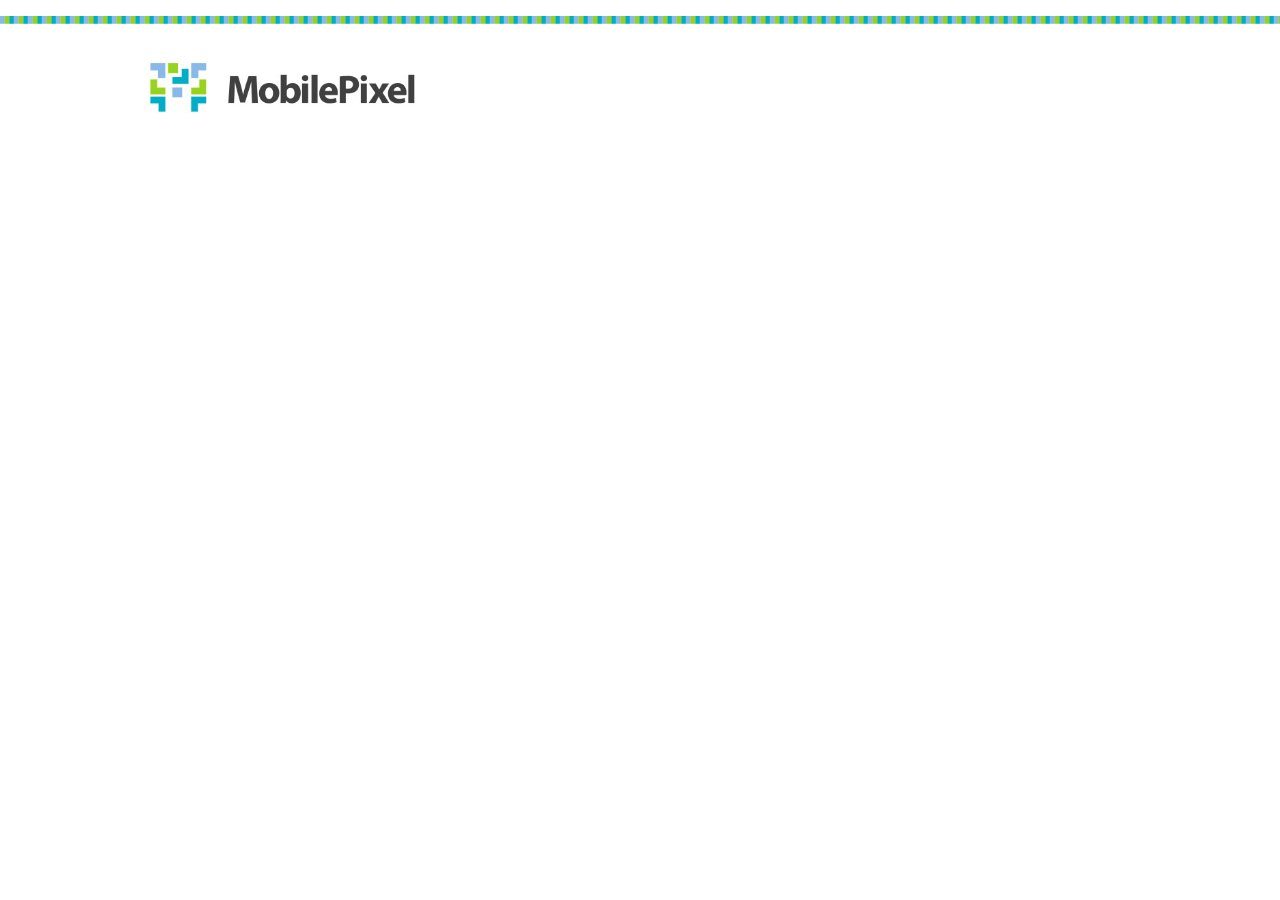
==== index.html @ 93b49bee "update 01" ====
<!DOCTYPE html>
<!--[if lt IE 7]>      <html class="no-js lt-ie9 lt-ie8 lt-ie7"> <![endif]-->
<!--[if IE 7]>         <html class="no-js lt-ie9 lt-ie8"> <![endif]-->
<!--[if IE 8]>         <html class="no-js lt-ie9"> <![endif]-->
<!--[if gt IE 8]><!--> <html class="no-js"> <!--<![endif]-->
    <head>
        <meta charset="utf-8">
        <meta http-equiv="X-UA-Compatible" content="IE=edge,chrome=1">
        <title></title>
        <meta name="description" content="">
        <meta name="viewport" content="width=device-width">

        <link rel="stylesheet" href="css/normalize.min.css">
        <link rel="stylesheet" href="css/main.css">

        <script src="js/vendor/modernizr-2.6.1.min.js"></script>
    </head>
    <body>
        <div class="top-repeater"></div> 
        <header>
            <div class="logo"><a href="index.html" title="Mobile Pixel"><img src="css/img/logo.jpg" alt="Mobile Pixel" /></a></div>
            <div class="topnav"></div>
        </header>

        <script src="//ajax.googleapis.com/ajax/libs/jquery/1.8.2/jquery.min.js"></script>
        <script>window.jQuery || document.write('<script src="js/vendor/jquery-1.8.2.min.js"><\/script>')</script>

        <script src="js/main.js"></script>
    </body>
</html>
---- css/main.css ----
/* ==========================================================================
   HTML5 Boilerplate styles - h5bp.com (generated via initializr.com)
   ========================================================================== */

html,
button,
input,
select,
textarea {
    color: #222;
}

body {
    font-size: 1em;
    line-height: 1.4;
}

::-moz-selection {
    background: #b3d4fc;
    text-shadow: none;
}

::selection {
    background: #b3d4fc;
    text-shadow: none;
}

hr {
    display: block;
    height: 1px;
    border: 0;
    border-top: 1px solid #ccc;
    margin: 1em 0;
    padding: 0;
}

img {
    vertical-align: middle;
}

fieldset {
    border: 0;
    margin: 0;
    padding: 0;
}

textarea {
    resize: vertical;
}

.chromeframe {
    margin: 0.2em 0;
    background: #ccc;
    color: #000;
    padding: 0.2em 0;
}



/* ==========================================================================
   Media Queries
   ========================================================================== */

@media only screen and (min-width: 35em) {

}

@media only screen and (-webkit-min-device-pixel-ratio: 1.5),
       only screen and (min-resolution: 144dpi) {

}

/* ==========================================================================
   Helper classes
   ========================================================================== */

.ir {
    background-color: transparent;
    border: 0;
    overflow: hidden;
    *text-indent: -9999px;
}

.ir:before {
    content: "";
    display: block;
    width: 0;
    height: 100%;
}

.hidden {
    display: none !important;
    visibility: hidden;
}

.visuallyhidden {
    border: 0;
    clip: rect(0 0 0 0);
    height: 1px;
    margin: -1px;
    overflow: hidden;
    padding: 0;
    position: absolute;
    width: 1px;
}

.visuallyhidden.focusable:active,
.visuallyhidden.focusable:focus {
    clip: auto;
    height: auto;
    margin: 0;
    overflow: visible;
    position: static;
    width: auto;
}

.invisible {
    visibility: hidden;
}

.clearfix:before,
.clearfix:after {
    content: " ";
    display: table;
}

.clearfix:after {
    clear: both;
}

.clearfix {
    *zoom: 1;
}

/* ==========================================================================
   Print styles
   ========================================================================== */

@media print {
    * {
        background: transparent !important;
        color: #000 !important; /* Black prints faster: h5bp.com/s */
        box-shadow:none !important;
        text-shadow: none !important;
    }

    a,
    a:visited {
        text-decoration: underline;
    }

    a[href]:after {
        content: " (" attr(href) ")";
    }

    abbr[title]:after {
        content: " (" attr(title) ")";
    }

    /*
     * Don't show links for images, or javascript/internal links
     */

    .ir a:after,
    a[href^="javascript:"]:after,
    a[href^="#"]:after {
        content: "";
    }

    pre,
    blockquote {
        border: 1px solid #999;
        page-break-inside: avoid;
    }

    thead {
        display: table-header-group; /* h5bp.com/t */
    }

    tr,
    img {
        page-break-inside: avoid;
    }

    img {
        max-width: 100% !important;
    }

    @page {
        margin: 0.5cm;
    }

    p,
    h2,
    h3 {
        orphans: 3;
        widows: 3;
    }

    h2,
    h3 {
        page-break-after: avoid;
    }
}

/* ==========================================================================
   Author's custom styles
   ========================================================================== */
.top-repeater {
    height:8px; 
    background: url(img/top-repeater.png) repeat-x;
    margin-top: 16px;
}
header {
    width:990px;
    margin:0 auto;
    height:118px;
}
.logo {
    margin-top:34px;
    float:left;
    width:300px;
}
.topnav {
    float:right;
    width:425px;
}
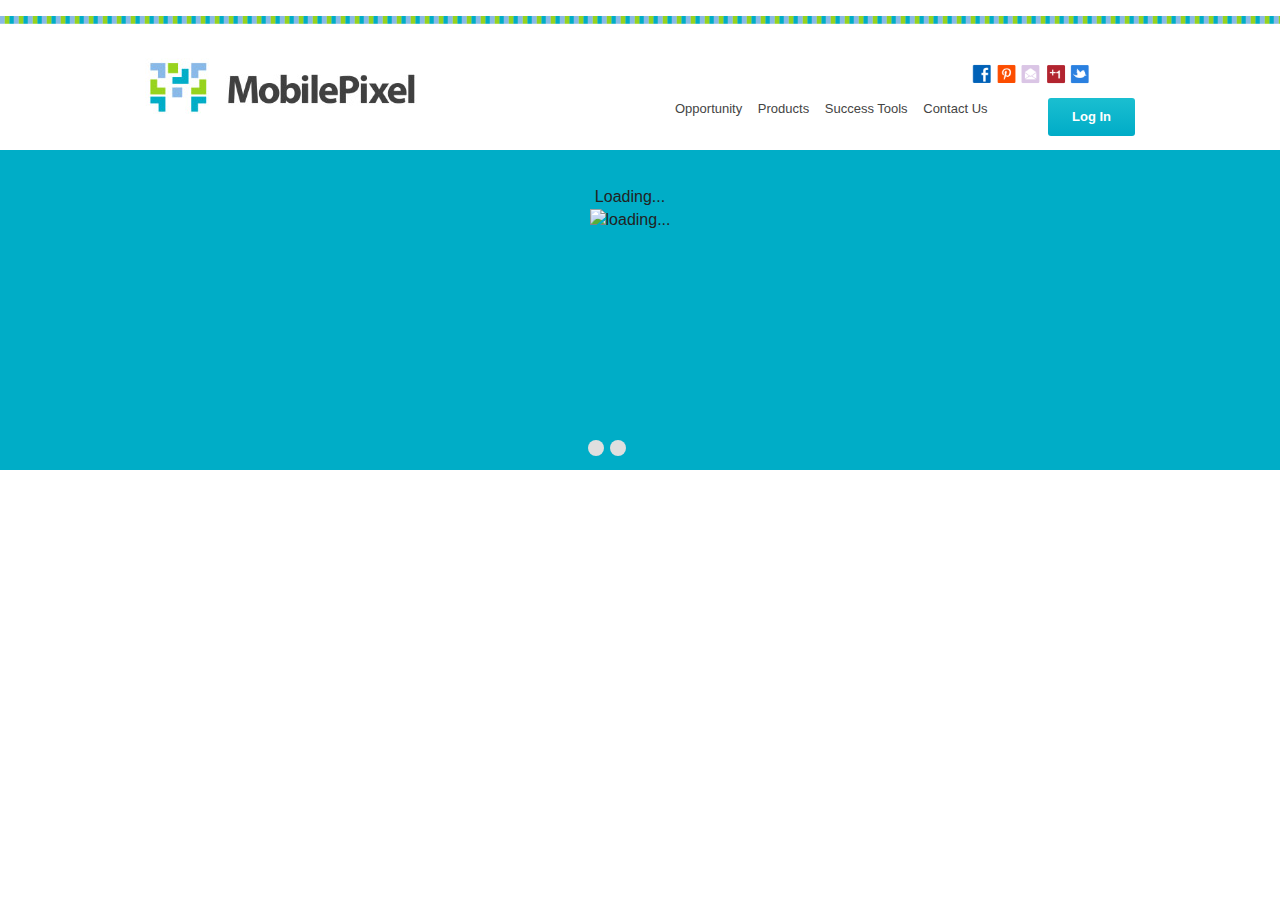
==== commit dee47bf6: "commit 2" ====
--- a/index.html
+++ b/index.html
@@ -1,30 +1,81 @@
-<!DOCTYPE html>
-<!--[if lt IE 7]>      <html class="no-js lt-ie9 lt-ie8 lt-ie7"> <![endif]-->
-<!--[if IE 7]>         <html class="no-js lt-ie9 lt-ie8"> <![endif]-->
-<!--[if IE 8]>         <html class="no-js lt-ie9"> <![endif]-->
-<!--[if gt IE 8]><!--> <html class="no-js"> <!--<![endif]-->
-    <head>
-        <meta charset="utf-8">
-        <meta http-equiv="X-UA-Compatible" content="IE=edge,chrome=1">
-        <title></title>
-        <meta name="description" content="">
-        <meta name="viewport" content="width=device-width">
-
-        <link rel="stylesheet" href="css/normalize.min.css">
-        <link rel="stylesheet" href="css/main.css">
-
-        <script src="js/vendor/modernizr-2.6.1.min.js"></script>
-    </head>
-    <body>
-        <div class="top-repeater"></div> 
-        <header>
-            <div class="logo"><a href="index.html" title="Mobile Pixel"><img src="css/img/logo.jpg" alt="Mobile Pixel" /></a></div>
-            <div class="topnav"></div>
-        </header>
-
-        <script src="//ajax.googleapis.com/ajax/libs/jquery/1.8.2/jquery.min.js"></script>
-        <script>window.jQuery || document.write('<script src="js/vendor/jquery-1.8.2.min.js"><\/script>')</script>
+<!DOCTYPE html>
+<!--[if lt IE 7]>      <html class="no-js lt-ie9 lt-ie8 lt-ie7"> <![endif]-->
+<!--[if IE 7]>         <html class="no-js lt-ie9 lt-ie8"> <![endif]-->
+<!--[if IE 8]>         <html class="no-js lt-ie9"> <![endif]-->
+<!--[if gt IE 8]><!-->
+<html class="no-js">
+<!--<![endif]-->
+<head>
+    <meta charset="utf-8">
+    <meta http-equiv="X-UA-Compatible" content="IE=edge,chrome=1">
+    <title></title>
+    <meta name="description" content="">
+    <meta name="viewport" content="width=device-width">
 
-        <script src="js/main.js"></script>
-    </body>
-</html>
+    <link rel="stylesheet" href="css/normalize.min.css">
+    <link rel="stylesheet" href="css/coda-slider.css">
+    <link rel="stylesheet" href="css/main.css">
+
+    <script src="js/vendor/modernizr-2.6.1.min.js"></script>
+
+</head>
+<body>
+    <div class="top-repeater"></div>
+    <header>
+        <div class="logo"><a href="index.html" title="Mobile Pixel">
+            <img src="css/img/logo.jpg" alt="Mobile Pixel" /></a></div>
+        <div class="topnav">
+            <div class="socialbar">
+                <a href="http://www.facebook.com" title="Share on Facebook">
+                    <img src="css/img/fb-icon.png" alt="share on facebook" /></a>
+                <a href="http://www.blogger.com" title="Share on Blogger">
+                    <img src="css/img/icon2.png" alt="share on blogger.com" /></a>
+                <a href="mailto:email@email.com" title="Email Friends">
+                    <img src="css/img/email-icon.png" alt="email" /></a>
+                <a href="http://plus.google.com" title="Share on Google plus">
+                    <img src="css/img/plus-icon.png" alt="share on google plus" /></a>
+                <a href="http://www.twitter.com" title="Tweet">
+                    <img src="css/img/twitter-icon.png" alt="share on twitter" /></a>
+            </div>
+            <nav>
+                <a href="index.html">Opportunity</a>
+                <a href="index.html">Products</a>
+                <a href="index.html">Success Tools</a>
+                <a href="index.html">Contact Us</a>
+            </nav>
+            <a href="login" class="login-btn blue-button">Log In</a>
+            <div class="clear"></div>
+        </div>
+        <div class="clear"></div>
+    </header>
+    <div class="slider-wrapper">
+        <div class="slider-inner">
+            <div class="coda-slider" id="main-slider">
+                <div>
+                    <h2 class="title">Panel 1</h2>
+                    <p>Lorem ipsum dolor sit amet, consectetur adipiscing elit. Maecenas metus nulla, commodo a sodales sed, dignissim pretium nunc. Nam et lacus neque. Sed volutpat ante id mauris laoreet vestibulum. Nam blandit felis non neque cursus aliquet. Morbi vel enim dignissim massa dignissim commodo vitae quis tellus. Nunc non mollis nulla. Sed consectetur elit id mi consectetur bibendum. Ut enim massa, sodales tempor convallis et, iaculis ac massa. Etiam suscipit nisl eget lorem pellentesque quis iaculis mi mattis. Aliquam sit amet purus lectus. Maecenas tempor ornare sollicitudin.</p>
+                </div>
+                <div>
+                    <h2 class="title">Panel 1</h2>
+                    <p>Lorem ipsum dolor sit amet, consectetur adipiscing elit. Maecenas metus nulla, commodo a sodales sed, dignissim pretium nunc. Nam et lacus neque. Sed volutpat ante id mauris laoreet vestibulum. Nam blandit felis non neque cursus aliquet. Morbi vel enim dignissim massa dignissim commodo vitae quis tellus. Nunc non mollis nulla. Sed consectetur elit id mi consectetur bibendum. Ut enim massa, sodales tempor convallis et, iaculis ac massa. Etiam suscipit nisl eget lorem pellentesque quis iaculis mi mattis. Aliquam sit amet purus lectus. Maecenas tempor ornare sollicitudin.</p>
+                </div>
+                <div class="clear"></div>
+            </div>
+        </div>
+    </div>
+
+    <script src="//ajax.googleapis.com/ajax/libs/jquery/1.8.2/jquery.min.js"></script>
+    <script>window.jQuery || document.write('<script src="js/vendor/jquery-1.8.2.min.js"><\/script>')</script>
+
+    <script src="js/jquery-ui-1.8.20.custom.min.js"></script>
+    <script src="js/jquery.coda-slider-3.0.js"></script>
+
+    <script>
+        $(function () {
+            $('#main-slider').codaSlider();
+        });
+
+    </script>
+    <script src="js/main.js"></script>
+</body>
+</html>
--- a/css/coda-slider.css
+++ b/css/coda-slider.css
@@ -0,0 +1,367 @@
+/***********************************************************************
+  jQuery Coda-Slider v3.0 - kevinbatdorf.github.com/codaslider
+  Copyright (c) 2012 Kevin Batdorf
+  This plugin available for use in all personal or commercial projects under both MIT and GPL licenses.
+************************************************************************/
+/********************************************
+SASS stylesheet.
+
+No idea what CSS preprocessing is all about? No problem... just use the style.css file instead.
+If you want to learn more, check out this article by Chris Coyier
+
+css-tricks.com/musings-on-preprocessing/
+
+********************************************/
+
+.coda-slider-wrapper {
+  /*******************************************************
+  *
+  * Most common stuff you'll need to change 
+  * will be below this line.
+  *
+  ********************************************************/
+  /******************************************************
+  * 
+  * Main wrapper padding 
+  *
+  *******************************************************/
+  padding: 0px 0; 
+}
+  
+  .coda-slider-wrapper .coda-slider {
+    /******************************************************
+    * 
+    * Inner wrapper styles 
+    *
+    *******************************************************/
+    /******************************************************
+    * 
+    * Width of the container. Typically you will want to 
+    * match this with the width of the panel as well. 
+    *
+    *******************************************************/
+    width: 970px; 
+  }
+    .coda-slider-wrapper .coda-slider .panel {
+      /******************************************************
+      * 
+      * Width of each individual panel. 
+      * Typically you will want to match this with the width 
+      * of the container as well. 
+      *
+      *******************************************************/
+      width: 970px;  
+    }
+      
+      .coda-slider-wrapper .coda-slider .panel .panel-wrapper {
+        /******************************************************
+        * 
+        * Panel wrapper styles 
+        *
+        *******************************************************/
+        padding: 10px; 
+      }
+  
+  .coda-slider-wrapper .coda-nav {
+    /******************************************************
+    * 
+    * Tab styles 
+    *
+    *******************************************************/ 
+    position:absolute;
+    margin-top:280px;
+    margin-left:400px;
+  }
+    
+    .coda-slider-wrapper .coda-nav .current {
+      /******************************************************
+      * 
+      * Current tab styles 
+      *
+      *******************************************************/
+     background-color: #fff;
+     height: 16px;
+     -moz-border-radius:16px;
+     -webkit-border-radius: 16px;
+     width: 16px;
+
+    }
+    
+    .coda-slider-wrapper .coda-nav a {
+      /******************************************************
+      * 
+      * Tab styles 
+      *
+      *******************************************************/
+      background-color: #dfdfdf;
+      height: 16px;
+     -moz-border-radius:16px;
+     -webkit-border-radius: 16px;
+     width: 16px;
+     margin:10px 3px;
+     
+    }
+    
+    .coda-slider-wrapper .coda-nav a:hover {
+      /******************************************************
+      * 
+      * Tab styles 
+      *
+      *******************************************************/
+      background-color: #fff;
+      height: 16px;
+     -moz-border-radius:16px;
+     -webkit-border-radius: 16px;
+     width: 16px;
+    }
+  
+  .coda-slider-wrapper .coda-nav-left, .coda-slider-wrapper .coda-nav-right {
+    /******************************************************
+    * 
+    * Arrow Styles 
+    *
+    *******************************************************/ 
+  }
+    
+    .coda-slider-wrapper .coda-nav-left a, .coda-slider-wrapper .coda-nav-right a {
+      /******************************************************
+      * 
+      * Arrow Styles 
+      *
+      *******************************************************/
+      background: #000;
+      color: #fff;
+      padding: 5px;
+      width: 100px; 
+    }
+  
+  .coda-slider-wrapper .coda-nav-left-arrow {
+    /******************************************************
+    * 
+    * Graphical arrow styles 
+    *
+    *******************************************************/
+    width: 25px;
+    height: 25px;
+    
+    margin-top:50px;
+  }
+
+.coda-slider-wrapper .coda-nav-left-arrow a {
+    /******************************************************
+    * 
+    * Graphical arrow styles 
+    *
+    *******************************************************/
+    width: 0;
+    height: 0;
+    border:none;
+  }
+
+  .coda-slider-wrapper .coda-nav-left-arrow:hover {
+    /************************************************
+    * 
+    * Graphical arrows hover left
+    *
+    *************************************************/
+    
+  }
+  
+  .coda-slider-wrapper .coda-nav-right-arrow {
+    /******************************************************
+    * 
+    * Graphical arrow styles 
+    *
+    *******************************************************/
+    width: 25px;
+    height: 25px;
+    
+    margin-top:50px;
+  }
+.coda-slider-wrapper .coda-nav-right-arrow a {
+    /******************************************************
+    * 
+    * Graphical arrow styles 
+    *
+    *******************************************************/
+    width: 0;
+    height: 0;
+    background: none; 
+    margin-top:0;
+    border:none;
+  }
+
+  .coda-slider-wrapper .coda-nav-right-arrow:hover {
+    /************************************************
+    * 
+    * Graphical arrows hover right
+    *
+    *************************************************/
+    
+  }
+
+  .coda-slider-wrapper .coda-nav-left-arrow:active, .coda-slider-wrapper .coda-nav-right-arrow:active {
+    /************************************************
+    * 
+    * Graphical arrows active
+    *
+    *************************************************/
+    margin-top: 55px; 
+  }
+  
+  .coda-slider-wrapper .loading {
+    /******************************************************
+    * 
+    * Style for preloader 
+    *
+    *******************************************************/
+    height: 100%;
+    padding: 20px;
+    text-align: center; 
+  }
+
+  
+
+
+.arrows .coda-slider {
+  /******************************************************
+  * 
+  * Margin between slider and arrows 
+  *
+  *******************************************************/
+  margin: 0 10px; 
+}
+
+/**********************************************************************
+*
+* Don't change anything below here unless you know what you're doing 
+*
+***********************************************************************/
+
+.coda-slider-wrapper {
+  /************************************************
+  * 
+  * Wrapper styles 
+  *
+  *************************************************/
+  clear: both;
+  overflow: auto; 
+}
+  
+  .coda-slider-wrapper .coda-slider {
+    /************************************************
+    * 
+    * slider styles 
+    *
+    *************************************************/
+    float: left;
+    overflow: hidden;
+    position: relative; 
+  }
+    
+    .coda-slider-wrapper .coda-slider .panel-container {
+      /************************************************
+      * 
+      * Panel container styles 
+      *
+      *************************************************/
+      position: relative; 
+    }
+      
+      .coda-slider-wrapper .coda-slider .panel-container .panel {
+        /************************************************
+        * 
+        * Panel styles 
+        *
+        *************************************************/
+        display: block;
+        float: left; 
+      }
+  
+  .coda-slider-wrapper .coda-nav {
+    /************************************************
+    * 
+    * Navigation tabs 
+    *
+    *************************************************/ 
+  }
+    
+    .coda-slider-wrapper .coda-nav ul {
+      /************************************************
+      * 
+      * Navigation tabs 
+      *
+      *************************************************/
+      clear: both;
+      display: block;
+      margin: auto;
+      overflow: hidden; 
+    }
+      
+      .coda-slider-wrapper .coda-nav ul li {
+        /************************************************
+        * 
+        * Navigation tabs 
+        *
+        *************************************************/
+        display: inline; 
+      }
+        
+        .coda-slider-wrapper .coda-nav ul li a {
+          /************************************************
+          * 
+          * Navigation tabs 
+          *
+          *************************************************/
+          display: block;
+          float: left;
+          text-decoration: none; 
+        }
+  
+  .coda-slider-wrapper .coda-nav-left-arrow, .coda-slider-wrapper .coda-nav-right-arrow {
+    /************************************************
+    * 
+    * Graphical arrows 
+    *
+    *************************************************/
+    cursor: pointer;
+    float: left;
+  }
+    
+    .coda-slider-wrapper .coda-nav-left-arrow a, .coda-slider-wrapper .coda-nav-right-arrow a {
+      /************************************************
+      * 
+      * Graphical arrows 
+      *
+      *************************************************/
+      display: block; 
+    }
+  
+  .coda-slider-wrapper .coda-nav-left, .coda-slider-wrapper .coda-nav-right {
+    /************************************************
+    * 
+    * Html arrows 
+    *
+    *************************************************/
+    float: left; 
+  }
+    
+    .coda-slider-wrapper .coda-nav-left a, .coda-slider-wrapper .coda-nav-right a {
+      /************************************************
+      * 
+      * Html arrow styles 
+      *
+      *************************************************/
+      display: block;
+      text-align: center;
+      text-decoration: none; 
+    }
+  
+  .coda-slider-wrapper .coda-nav-left, .coda-slider-wrapper .coda-nav-left-arrow {
+    /************************************************
+    * 
+    * Html and graphical arrow styles 
+    *
+    *************************************************/
+    clear: both; 
+  }--- a/css/main.css
+++ b/css/main.css
@@ -11,6 +11,7 @@
 }
 
 body {
+    font-family:Arial,Helvetica;
     font-size: 1em;
     line-height: 1.4;
 }
@@ -202,7 +203,36 @@
         page-break-after: avoid;
     }
 }
-
+.clear {
+    clear:both;
+}
+.blue-button {
+	-moz-box-shadow:inset 0px 0px 0px 0px #ffffff;
+	-webkit-box-shadow:inset 0px 0px 0px 0px #ffffff;
+	box-shadow:inset 0px 0px 0px 0px #ffffff;
+	background:-webkit-gradient( linear, left top, left bottom, color-stop(0.05, #19bed0), color-stop(1, #00acc7) );
+	background:-moz-linear-gradient( center top, #19bed0 5%, #00acc7 100% );
+	filter:progid:DXImageTransform.Microsoft.gradient(startColorstr='#19bed0', endColorstr='#00acc7');
+	background-color:#19bed0;
+	-moz-border-radius:3px;
+	-webkit-border-radius:3px;
+	border-radius:3px;
+	display:inline-block;
+	color:#ffffff;
+	font-family:arial;
+	font-size:13px;
+	font-weight:bold;
+	padding:10px 24px;
+	text-decoration:none;
+}.blue-button:hover {
+	background:-webkit-gradient( linear, left top, left bottom, color-stop(0.05, #00acc7), color-stop(1, #19bed0) );
+	background:-moz-linear-gradient( center top, #00acc7 5%, #19bed0 100% );
+	filter:progid:DXImageTransform.Microsoft.gradient(startColorstr='#00acc7', endColorstr='#19bed0');
+	background-color:#00acc7;
+}.blue-button:active {
+	position:relative;
+	top:1px;
+}
 /* ==========================================================================
    Author's custom styles
    ========================================================================== */
@@ -223,5 +253,37 @@
 }
 .topnav {
     float:right;
-    width:425px;
+    width:460px;
+}
+.socialbar {
+    float:right;
+    margin-top:38px;
+    margin-right:45px;
+}
+.topnav nav{
+    margin-top:76px;
+    font-size:13px;
+    color:#333;
+}
+.topnav nav a,.topnav nav a:visited,.topnav nav a:active{
+    padding-right:12px;
+    color:#444;
+    text-decoration:none;
+}
+.topnav nav a:hover{
+    color:#222;
+    text-decoration:underline;
+}
+.topnav .login-btn {
+    float:right;
+    margin-top:-20px;
+}
+.slider-wrapper {
+    margin-top:8px;
+    background-color:#00adc7;
+    height:320px;
+}
+.slider-inner {
+    width:990px;
+    margin:0 auto;
 }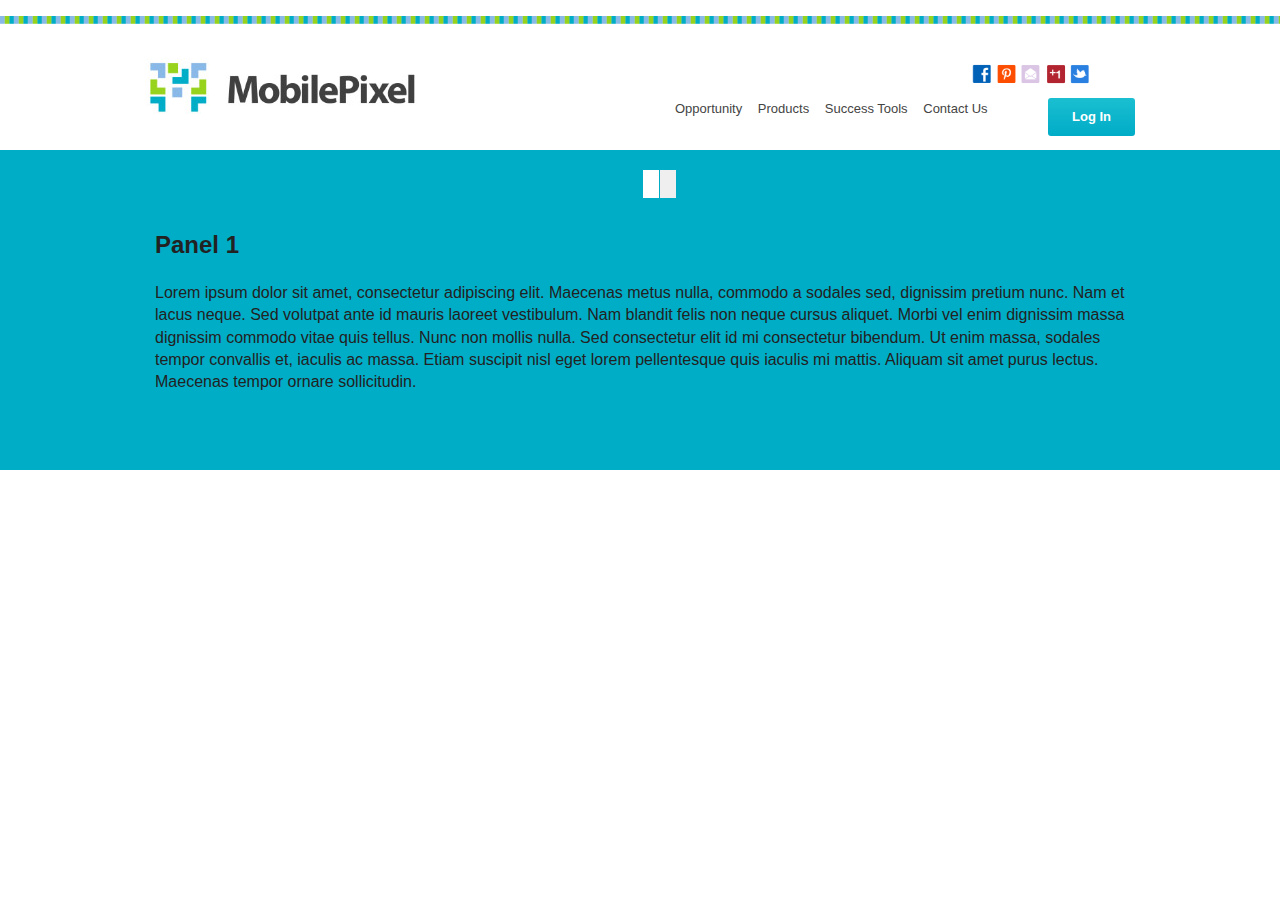
==== commit 351d7065: "initial modal box, included jquery" ====
--- a/index.html
+++ b/index.html
@@ -64,7 +64,7 @@
         </div>
     </div>
 
-    <script src="//ajax.googleapis.com/ajax/libs/jquery/1.8.2/jquery.min.js"></script>
+    <script src="js/jquery.min-1.8.2.js" type="text/javascript"></script>
     <script>window.jQuery || document.write('<script src="js/vendor/jquery-1.8.2.min.js"><\/script>')</script>
 
     <script src="js/jquery-ui-1.8.20.custom.min.js"></script>
@@ -77,5 +77,6 @@
 
     </script>
     <script src="js/main.js"></script>
+    <div id="mpixel_modal_box"></div>
 </body>
 </html>
--- a/css/coda-slider.css
+++ b/css/coda-slider.css
@@ -25,7 +25,7 @@
   * Main wrapper padding 
   *
   *******************************************************/
-  padding: 0px 0; 
+  padding: 20px 0; 
 }
   
   .coda-slider-wrapper .coda-slider {
@@ -40,8 +40,9 @@
     * match this with the width of the panel as well. 
     *
     *******************************************************/
-    width: 970px; 
-  }
+    width: 990px; 
+  }
+    
     .coda-slider-wrapper .coda-slider .panel {
       /******************************************************
       * 
@@ -50,7 +51,7 @@
       * of the container as well. 
       *
       *******************************************************/
-      width: 970px;  
+      width: 990px; 
     }
       
       .coda-slider-wrapper .coda-slider .panel .panel-wrapper {
@@ -68,9 +69,7 @@
     * Tab styles 
     *
     *******************************************************/ 
-    position:absolute;
-    margin-top:280px;
-    margin-left:400px;
+    
   }
     
     .coda-slider-wrapper .coda-nav .current {
@@ -79,12 +78,7 @@
       * Current tab styles 
       *
       *******************************************************/
-     background-color: #fff;
-     height: 16px;
-     -moz-border-radius:16px;
-     -webkit-border-radius: 16px;
-     width: 16px;
-
+      background: #fff; 
     }
     
     .coda-slider-wrapper .coda-nav a {
@@ -93,13 +87,10 @@
       * Tab styles 
       *
       *******************************************************/
-      background-color: #dfdfdf;
-      height: 16px;
-     -moz-border-radius:16px;
-     -webkit-border-radius: 16px;
-     width: 16px;
-     margin:10px 3px;
-     
+      background: #efefef;
+      color: #fff;
+      margin-right: 1px;
+      padding: 3px 6px; 
     }
     
     .coda-slider-wrapper .coda-nav a:hover {
@@ -108,11 +99,9 @@
       * Tab styles 
       *
       *******************************************************/
-      background-color: #fff;
-      height: 16px;
-     -moz-border-radius:16px;
-     -webkit-border-radius: 16px;
-     width: 16px;
+      background: #fff;
+      color: #fff;
+      text-shadow: none; 
     }
   
   .coda-slider-wrapper .coda-nav-left, .coda-slider-wrapper .coda-nav-right {
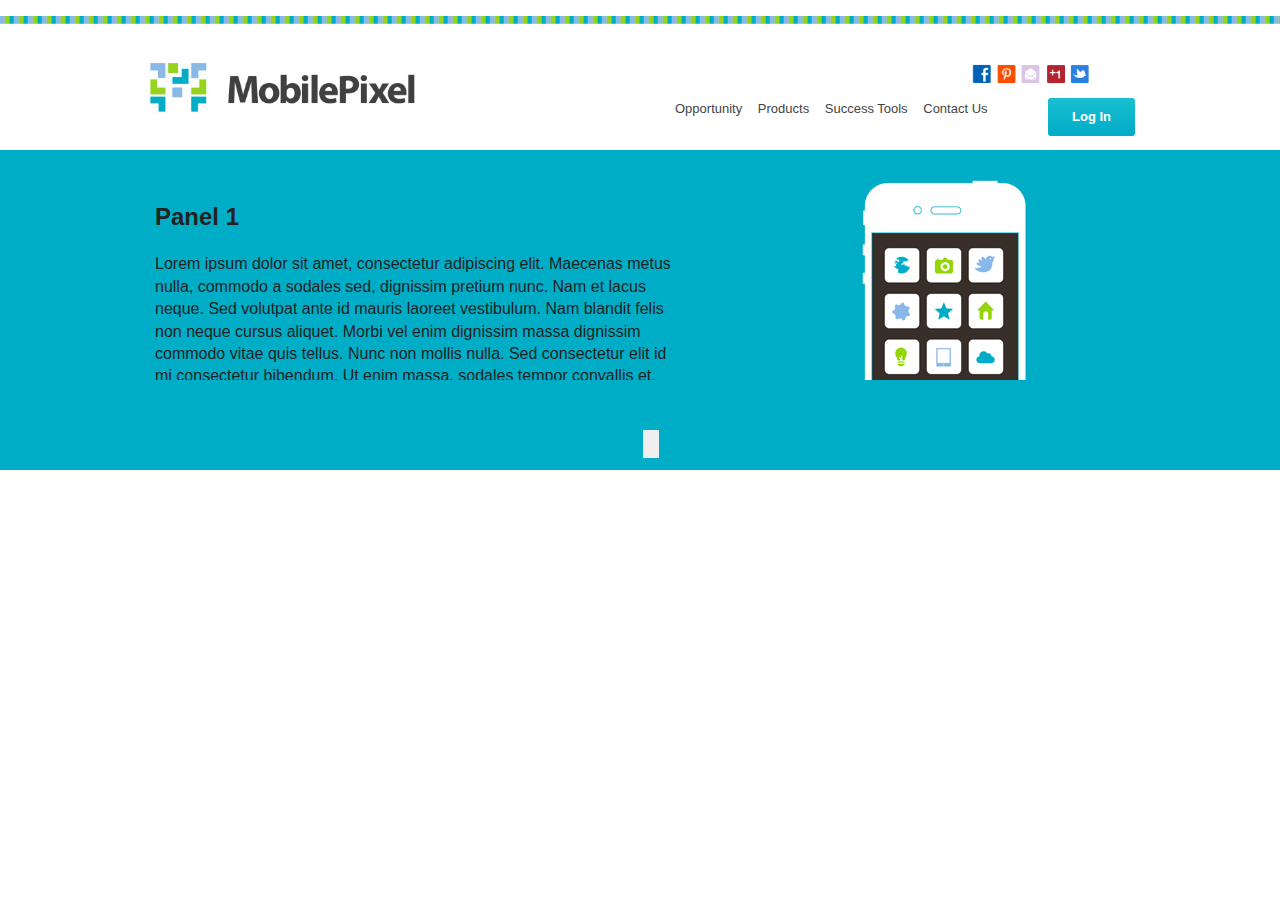
==== commit 80bdf2b5: "commit 3" ====
--- a/index.html
+++ b/index.html
@@ -22,8 +22,10 @@
 <body>
     <div class="top-repeater"></div>
     <header>
-        <div class="logo"><a href="index.html" title="Mobile Pixel">
-            <img src="css/img/logo.jpg" alt="Mobile Pixel" /></a></div>
+        <div class="logo">
+            <a href="index.html" title="Mobile Pixel">
+                <img src="css/img/logo.jpg" alt="Mobile Pixel" /></a>
+        </div>
         <div class="topnav">
             <div class="socialbar">
                 <a href="http://www.facebook.com" title="Share on Facebook">
@@ -51,13 +53,20 @@
     <div class="slider-wrapper">
         <div class="slider-inner">
             <div class="coda-slider" id="main-slider">
-                <div>
-                    <h2 class="title">Panel 1</h2>
-                    <p>Lorem ipsum dolor sit amet, consectetur adipiscing elit. Maecenas metus nulla, commodo a sodales sed, dignissim pretium nunc. Nam et lacus neque. Sed volutpat ante id mauris laoreet vestibulum. Nam blandit felis non neque cursus aliquet. Morbi vel enim dignissim massa dignissim commodo vitae quis tellus. Nunc non mollis nulla. Sed consectetur elit id mi consectetur bibendum. Ut enim massa, sodales tempor convallis et, iaculis ac massa. Etiam suscipit nisl eget lorem pellentesque quis iaculis mi mattis. Aliquam sit amet purus lectus. Maecenas tempor ornare sollicitudin.</p>
+                <div class="slider-item">
+                    <div class="sider-left">
+                        <h2 class="title">Panel 1</h2>
+                        <p>Lorem ipsum dolor sit amet, consectetur adipiscing elit. Maecenas metus nulla, commodo a sodales sed, dignissim pretium nunc. Nam et lacus neque. Sed volutpat ante id mauris laoreet vestibulum. Nam blandit felis non neque cursus aliquet. Morbi vel enim dignissim massa dignissim commodo vitae quis tellus. Nunc non mollis nulla. Sed consectetur elit id mi consectetur bibendum. Ut enim massa, sodales tempor convallis et, iaculis ac massa. Etiam suscipit nisl eget lorem pellentesque quis iaculis mi mattis. Aliquam sit amet purus lectus. Maecenas tempor ornare sollicitudin.</p>
+                    </div>
+                    <div class="slider-right">
+                        <img src="css/img/iphone.png" />
+                    </div>
                 </div>
-                <div>
-                    <h2 class="title">Panel 1</h2>
-                    <p>Lorem ipsum dolor sit amet, consectetur adipiscing elit. Maecenas metus nulla, commodo a sodales sed, dignissim pretium nunc. Nam et lacus neque. Sed volutpat ante id mauris laoreet vestibulum. Nam blandit felis non neque cursus aliquet. Morbi vel enim dignissim massa dignissim commodo vitae quis tellus. Nunc non mollis nulla. Sed consectetur elit id mi consectetur bibendum. Ut enim massa, sodales tempor convallis et, iaculis ac massa. Etiam suscipit nisl eget lorem pellentesque quis iaculis mi mattis. Aliquam sit amet purus lectus. Maecenas tempor ornare sollicitudin.</p>
+                <div class="slider-item">
+                    <div class="sider-left">
+                        <h2 class="title">Panel 1</h2>
+                        <p>Lorem ipsum dolor sit amet, consectetur adipiscing elit. Maecenas metus nulla, commodo a sodales sed, dignissim pretium nunc. Nam et lacus neque. Sed volutpat ante id mauris laoreet vestibulum. Nam blandit felis non neque cursus aliquet. Morbi vel enim dignissim massa dignissim commodo vitae quis tellus. Nunc non mollis nulla. Sed consectetur elit id mi consectetur bibendum. Ut enim massa, sodales tempor convallis et, iaculis ac massa. Etiam suscipit nisl eget lorem pellentesque quis iaculis mi mattis. Aliquam sit amet purus lectus. Maecenas tempor ornare sollicitudin.</p>
+                    </div>
                 </div>
                 <div class="clear"></div>
             </div>
--- a/css/coda-slider.css
+++ b/css/coda-slider.css
@@ -91,6 +91,7 @@
       color: #fff;
       margin-right: 1px;
       padding: 3px 6px; 
+
     }
     
     .coda-slider-wrapper .coda-nav a:hover {
--- a/css/main.css
+++ b/css/main.css
@@ -286,4 +286,20 @@
 .slider-inner {
     width:990px;
     margin:0 auto;
+}
+.slider-inner,.slider-item {
+    height: 210px;
+}
+.sider-left {
+    width:530px;
+    float:left;
+}
+.slider-right {
+    float:right;
+    margin-right:99px;
+}
+.coda-nav ul li {
+    display:block;
+    margin-top:50px;
+    position:absolute;
 }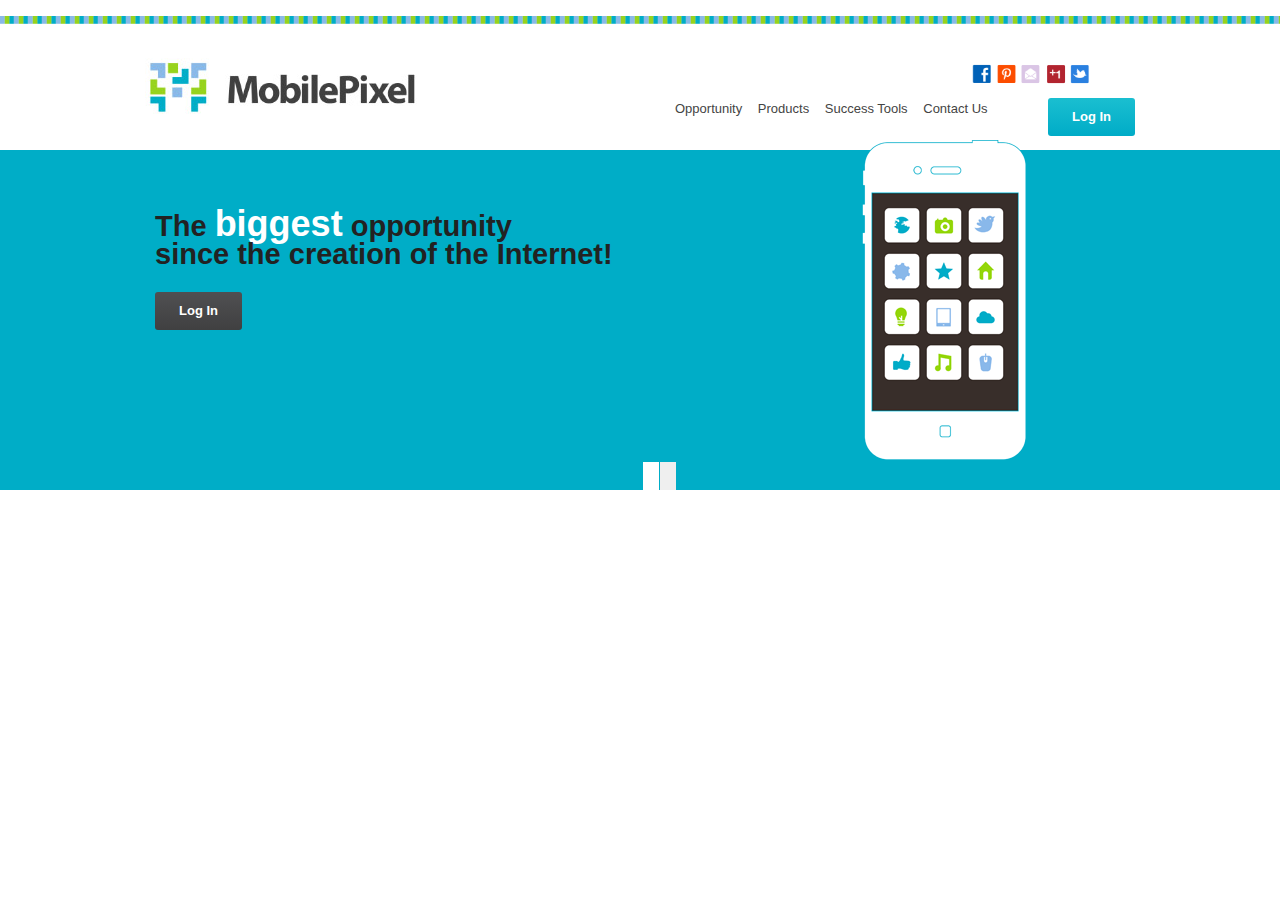
==== commit a0da2fb6: "commit 3" ====
--- a/index.html
+++ b/index.html
@@ -45,7 +45,7 @@
                 <a href="index.html">Success Tools</a>
                 <a href="index.html">Contact Us</a>
             </nav>
-            <a href="login" class="login-btn blue-button">Log In</a>
+            <a href="#login" class="login-btn blue-button">Log In</a>
             <div class="clear"></div>
         </div>
         <div class="clear"></div>
@@ -55,8 +55,8 @@
             <div class="coda-slider" id="main-slider">
                 <div class="slider-item">
                     <div class="sider-left">
-                        <h2 class="title">Panel 1</h2>
-                        <p>Lorem ipsum dolor sit amet, consectetur adipiscing elit. Maecenas metus nulla, commodo a sodales sed, dignissim pretium nunc. Nam et lacus neque. Sed volutpat ante id mauris laoreet vestibulum. Nam blandit felis non neque cursus aliquet. Morbi vel enim dignissim massa dignissim commodo vitae quis tellus. Nunc non mollis nulla. Sed consectetur elit id mi consectetur bibendum. Ut enim massa, sodales tempor convallis et, iaculis ac massa. Etiam suscipit nisl eget lorem pellentesque quis iaculis mi mattis. Aliquam sit amet purus lectus. Maecenas tempor ornare sollicitudin.</p>
+                        <h2 class="title">The <span>biggest</span> opportunity<br />since the creation of the Internet!</h2>
+                        <div><a href="#watchVideo" class="black-button">Log In</a></div>
                     </div>
                     <div class="slider-right">
                         <img src="css/img/iphone.png" />
@@ -68,7 +68,6 @@
                         <p>Lorem ipsum dolor sit amet, consectetur adipiscing elit. Maecenas metus nulla, commodo a sodales sed, dignissim pretium nunc. Nam et lacus neque. Sed volutpat ante id mauris laoreet vestibulum. Nam blandit felis non neque cursus aliquet. Morbi vel enim dignissim massa dignissim commodo vitae quis tellus. Nunc non mollis nulla. Sed consectetur elit id mi consectetur bibendum. Ut enim massa, sodales tempor convallis et, iaculis ac massa. Etiam suscipit nisl eget lorem pellentesque quis iaculis mi mattis. Aliquam sit amet purus lectus. Maecenas tempor ornare sollicitudin.</p>
                     </div>
                 </div>
-                <div class="clear"></div>
             </div>
         </div>
     </div>
--- a/css/coda-slider.css
+++ b/css/coda-slider.css
@@ -25,7 +25,9 @@
   * Main wrapper padding 
   *
   *******************************************************/
-  padding: 20px 0; 
+  padding: 0px 0; 
+  position: absolute;
+   margin-top: -20px;
 }
   
   .coda-slider-wrapper .coda-slider {
--- a/css/main.css
+++ b/css/main.css
@@ -233,6 +233,60 @@
 	position:relative;
 	top:1px;
 }
+ .black-button {
+	-moz-box-shadow:inset 0px 0px 0px 0px #ffffff;
+	-webkit-box-shadow:inset 0px 0px 0px 0px #ffffff;
+	box-shadow:inset 0px 0px 0px 0px #ffffff;
+	background:-webkit-gradient( linear, left top, left bottom, color-stop(0.05, #4f4f51), color-stop(1, #404041) );
+	background:-moz-linear-gradient( center top, #19bed0 5%, #4f4f51 100% );
+	filter:progid:DXImageTransform.Microsoft.gradient(startColorstr='#4f4f51', endColorstr='#404041');
+	background-color:#4f4f51;
+	-moz-border-radius:3px;
+	-webkit-border-radius:3px;
+	border-radius:3px;
+	display:inline-block;
+	color:#ffffff;
+	font-family:arial;
+	font-size:13px;
+	font-weight:bold;
+	padding:10px 24px;
+	text-decoration:none;
+}.black-button:hover {
+	background:-webkit-gradient( linear, left top, left bottom, color-stop(0.05, #404041), color-stop(1, #4f4f51) );
+	background:-moz-linear-gradient( center top, #404041 5%, #19bed0 100% );
+	filter:progid:DXImageTransform.Microsoft.gradient(startColorstr='#404041', endColorstr='#4f4f51');
+	background-color:#404041;
+}.black-button:active {
+	position:relative;
+	top:1px;
+}
+  .yellow-button {
+	-moz-box-shadow:inset 0px 0px 0px 0px #ffffff;
+	-webkit-box-shadow:inset 0px 0px 0px 0px #ffffff;
+	box-shadow:inset 0px 0px 0px 0px #ffffff;
+	background:-webkit-gradient( linear, left top, left bottom, color-stop(0.05, #4f4f51), color-stop(1, #404041) );
+	background:-moz-linear-gradient( center top, #19bed0 5%, #4f4f51 100% );
+	filter:progid:DXImageTransform.Microsoft.gradient(startColorstr='#4f4f51', endColorstr='#404041');
+	background-color:#4f4f51;
+	-moz-border-radius:3px;
+	-webkit-border-radius:3px;
+	border-radius:3px;
+	display:inline-block;
+	color:#ffffff;
+	font-family:arial;
+	font-size:13px;
+	font-weight:bold;
+	padding:10px 24px;
+	text-decoration:none;
+}.yellow-button:hover {
+	background:-webkit-gradient( linear, left top, left bottom, color-stop(0.05, #404041), color-stop(1, #4f4f51) );
+	background:-moz-linear-gradient( center top, #404041 5%, #19bed0 100% );
+	filter:progid:DXImageTransform.Microsoft.gradient(startColorstr='#404041', endColorstr='#4f4f51');
+	background-color:#404041;
+}.yellow-button:active {
+	position:relative;
+	top:1px;
+}
 /* ==========================================================================
    Author's custom styles
    ========================================================================== */
@@ -281,14 +335,18 @@
 .slider-wrapper {
     margin-top:8px;
     background-color:#00adc7;
-    height:320px;
+    height:340px;
 }
 .slider-inner {
     width:990px;
     margin:0 auto;
+    margin-top:0;
+}
+.coda-slider {
+    z-index:999;
 }
 .slider-inner,.slider-item {
-    height: 210px;
+    height: 332px;
 }
 .sider-left {
     width:530px;
@@ -298,8 +356,13 @@
     float:right;
     margin-right:99px;
 }
-.coda-nav ul li {
-    display:block;
-    margin-top:50px;
-    position:absolute;
+.sider-left .title {
+    font-size:29px;
+    font-weight:bold;
+    line-height:28px;
+    margin-top:70px;
+}
+.sider-left .title span{
+    font-size:36px;
+    color:#fff;
 }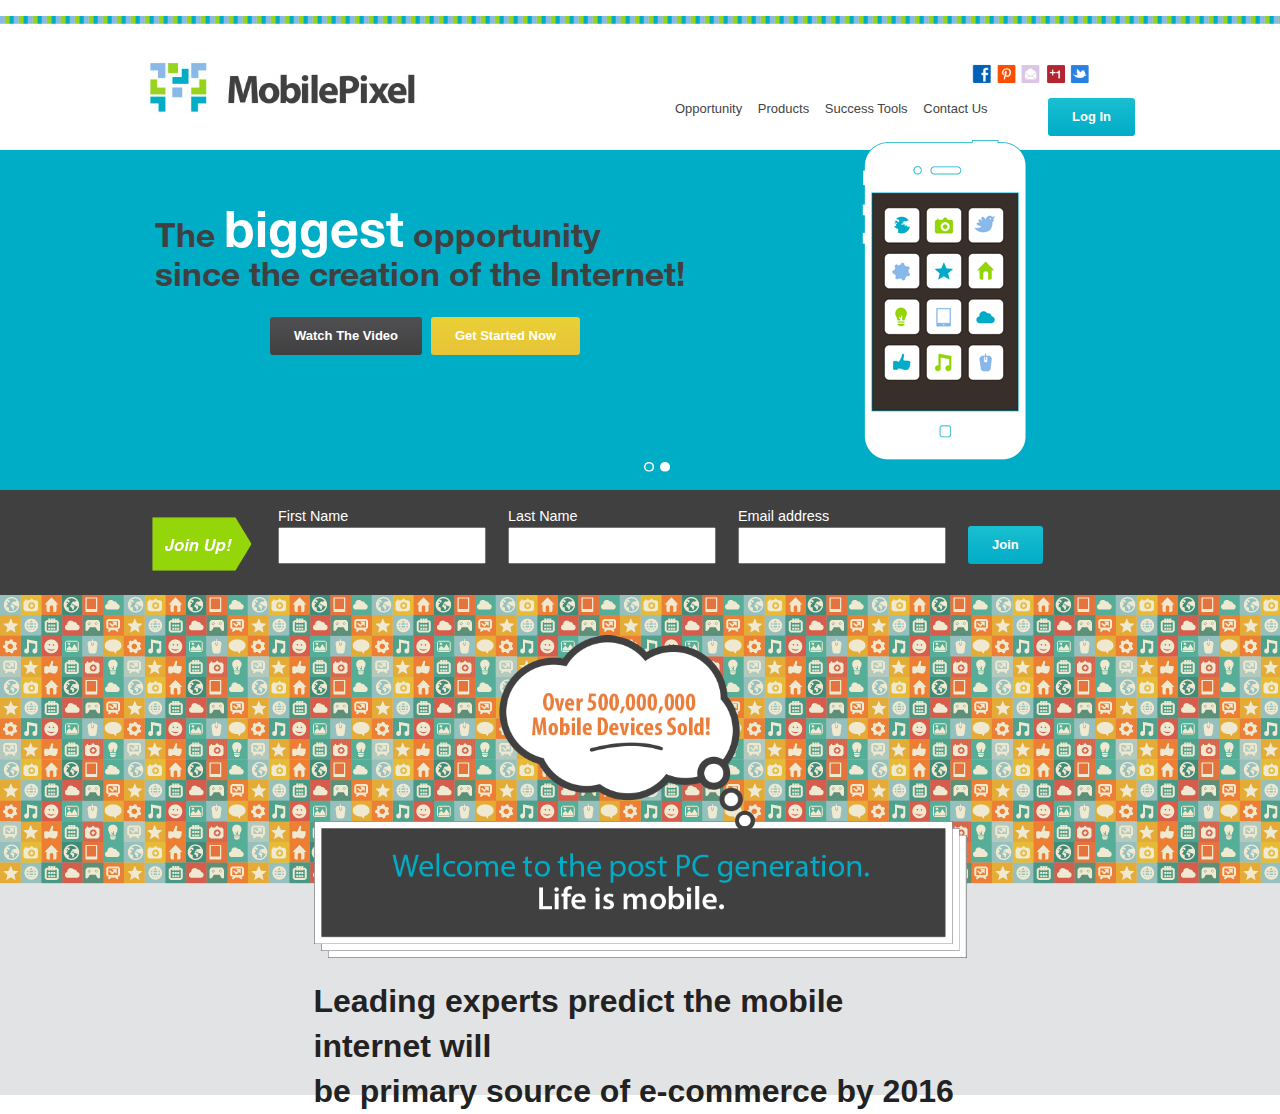
==== commit cfe5a6cd: "test" ====
--- a/index.html
+++ b/index.html
@@ -56,7 +56,7 @@
                 <div class="slider-item">
                     <div class="sider-left">
                         <h2 class="title">The <span>biggest</span> opportunity<br />since the creation of the Internet!</h2>
-                        <div><a href="#watchVideo" class="black-button">Log In</a></div>
+                        <div class="slider-buttons"><a href="#watchVideo" class="black-button">Watch The Video</a>&nbsp;&nbsp;<a href="#watchVideo" class="yellow-button">Get Started Now</a></div>
                     </div>
                     <div class="slider-right">
                         <img src="css/img/iphone.png" />
@@ -64,12 +64,47 @@
                 </div>
                 <div class="slider-item">
                     <div class="sider-left">
-                        <h2 class="title">Panel 1</h2>
-                        <p>Lorem ipsum dolor sit amet, consectetur adipiscing elit. Maecenas metus nulla, commodo a sodales sed, dignissim pretium nunc. Nam et lacus neque. Sed volutpat ante id mauris laoreet vestibulum. Nam blandit felis non neque cursus aliquet. Morbi vel enim dignissim massa dignissim commodo vitae quis tellus. Nunc non mollis nulla. Sed consectetur elit id mi consectetur bibendum. Ut enim massa, sodales tempor convallis et, iaculis ac massa. Etiam suscipit nisl eget lorem pellentesque quis iaculis mi mattis. Aliquam sit amet purus lectus. Maecenas tempor ornare sollicitudin.</p>
+                        <h2 class="title">The <span>biggest</span> opportunity<br />since the creation of the Internet!</h2>
+                        <div><a href="#watchVideo" class="black-button">Watch The Video</a>&nbsp;&nbsp;<a href="#watchVideo" class="yellow-button">Get Started Now</a></div>
+                    </div>
+                    <div class="slider-right">
+                        <img src="css/img/iphone.png" alt="iphone" />
                     </div>
                 </div>
             </div>
         </div>
+    </div>
+    <div class="login-bg">
+        <div class="login-wrapper">
+            <div class="join-up"><img src="css/img/join-up.png" alt="join up" /></div> 
+            <div class="form-field">
+                <label>First Name</label><br />
+                <input type="text" class="input" name="firsname" />
+            </div>
+            <div class="form-field">
+                <label>Last Name</label><br />
+                <input type="text" class="input" name="lastname" />
+            </div>
+            <div class="form-field">
+                <label>Email address</label><br />
+                <input type="text" class="input" name="email" />
+            </div>
+            <div class="join-up">
+                <a href="#join" class="join-btn blue-button">Join</a>
+            </div> 
+        </div>
+    </div>
+
+    <div class="icon-rpt">
+        <div class="icon-rpt-inner">
+            <div class="cloud-img">
+                <div>
+                    <img src="css/img/cloud.png" alt="cloud img" />
+                </div>
+                <h1>Leading experts predict the mobile internet will<br />be primary source of e-commerce by 2016</h1>
+            </div>
+            
+        </>
     </div>
 
     <script src="js/jquery.min-1.8.2.js" type="text/javascript"></script>
--- a/css/coda-slider.css
+++ b/css/coda-slider.css
@@ -80,7 +80,7 @@
       * Current tab styles 
       *
       *******************************************************/
-      background: #fff; 
+      background: url(img/slider-active.png) no-repeat;
     }
     
     .coda-slider-wrapper .coda-nav a {
@@ -89,8 +89,7 @@
       * Tab styles 
       *
       *******************************************************/
-      background: #efefef;
-      color: #fff;
+      background: url(img/slider-normal.png) no-repeat;
       margin-right: 1px;
       padding: 3px 6px; 
 
@@ -102,9 +101,7 @@
       * Tab styles 
       *
       *******************************************************/
-      background: #fff;
-      color: #fff;
-      text-shadow: none; 
+      background: url(img/slider-normal.png) no-repeat;
     }
   
   .coda-slider-wrapper .coda-nav-left, .coda-slider-wrapper .coda-nav-right {
--- a/css/main.css
+++ b/css/main.css
@@ -1,3 +1,7 @@
+@font-face {
+font-family: HelveticaNeueLTStd-Bd;
+src: url(fonts/HelveticaNeueLTStd-Bd.otf);
+}
 /* ==========================================================================
    HTML5 Boilerplate styles - h5bp.com (generated via initializr.com)
    ========================================================================== */
@@ -264,10 +268,10 @@
 	-moz-box-shadow:inset 0px 0px 0px 0px #ffffff;
 	-webkit-box-shadow:inset 0px 0px 0px 0px #ffffff;
 	box-shadow:inset 0px 0px 0px 0px #ffffff;
-	background:-webkit-gradient( linear, left top, left bottom, color-stop(0.05, #4f4f51), color-stop(1, #404041) );
-	background:-moz-linear-gradient( center top, #19bed0 5%, #4f4f51 100% );
-	filter:progid:DXImageTransform.Microsoft.gradient(startColorstr='#4f4f51', endColorstr='#404041');
-	background-color:#4f4f51;
+	background:-webkit-gradient( linear, left top, left bottom, color-stop(0.05, #e9cf36), color-stop(1, #e8c337) );
+	background:-moz-linear-gradient( center top, #e9cf36 5%, #e8c337 100% );
+	filter:progid:DXImageTransform.Microsoft.gradient(startColorstr='#e9cf36', endColorstr='#e8c337');
+	background-color:#e8c337;
 	-moz-border-radius:3px;
 	-webkit-border-radius:3px;
 	border-radius:3px;
@@ -279,10 +283,10 @@
 	padding:10px 24px;
 	text-decoration:none;
 }.yellow-button:hover {
-	background:-webkit-gradient( linear, left top, left bottom, color-stop(0.05, #404041), color-stop(1, #4f4f51) );
-	background:-moz-linear-gradient( center top, #404041 5%, #19bed0 100% );
-	filter:progid:DXImageTransform.Microsoft.gradient(startColorstr='#404041', endColorstr='#4f4f51');
-	background-color:#404041;
+	background:-webkit-gradient( linear, left top, left bottom, color-stop(0.05, #e8c337), color-stop(1, #e9cf36) );
+	background:-moz-linear-gradient( center top, #e8c337 5%, #e9cf36 100% );
+	filter:progid:DXImageTransform.Microsoft.gradient(startColorstr='#e8c337', endColorstr='#e9cf36');
+	background-color:#e9cf36;
 }.yellow-button:active {
 	position:relative;
 	top:1px;
@@ -349,7 +353,7 @@
     height: 332px;
 }
 .sider-left {
-    width:530px;
+    width:550px;
     float:left;
 }
 .slider-right {
@@ -357,12 +361,63 @@
     margin-right:99px;
 }
 .sider-left .title {
-    font-size:29px;
+    font-size:2.1em;
     font-weight:bold;
-    line-height:28px;
+    line-height:1em;
     margin-top:70px;
+    font-family:HelveticaNeueLTStd-Bd;
+    color:#404041;
+    margin-bottom:20px;
 }
 .sider-left .title span{
-    font-size:36px;
+    font-size:1.5em;
+    line-height:1.05em;
     color:#fff;
+}
+.slider-buttons {
+    width:320px;
+    margin:0 auto;
+}
+.login-bg {
+    height:105px;
+    padding:0px 25px;
+    background-color:#404041;
+}
+.login-wrapper {
+    width:980px;
+    margin:0 auto;
+}
+.join-up {
+    float:left;
+    height:63px;
+    margin-top:20px;
+}
+.form-field {
+    float:left;
+    height:63px;
+    padding-left:22px;
+    margin-top:15px;
+}
+.form-field label{
+    color:#fff;
+    font-size:0.9em;
+}
+.form-field .input{
+    color:#404041;
+    font-size:1.65em;
+    width:200px;
+}
+.join-btn {
+    margin-left:22px;
+    margin-top:16px;
+}
+.icon-rpt {
+    background: url(img/icon-repeater.png) repeat-x #e2e3e4;
+    height:500px;
+}
+.cloud-img {
+    width:653px;
+    margin:0 auto;
+    height:323px;
+    padding-top:40px;
 }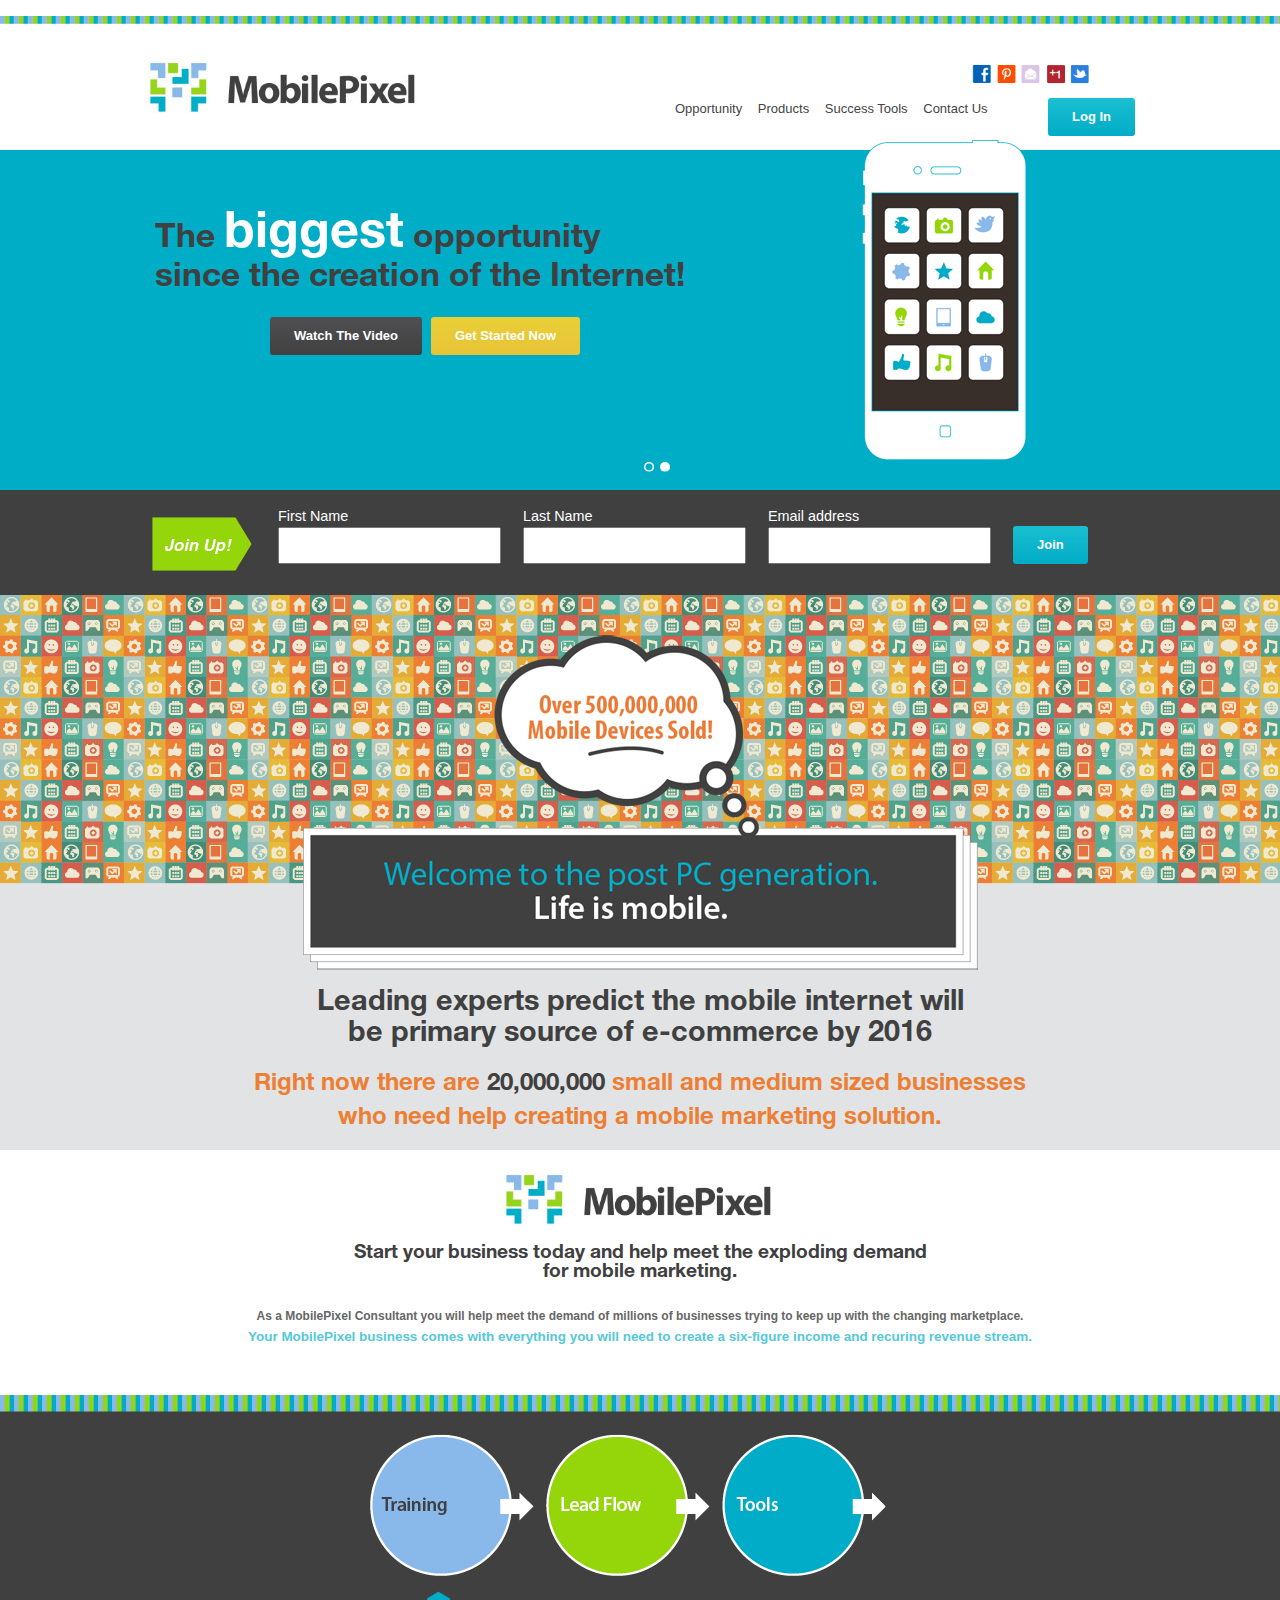
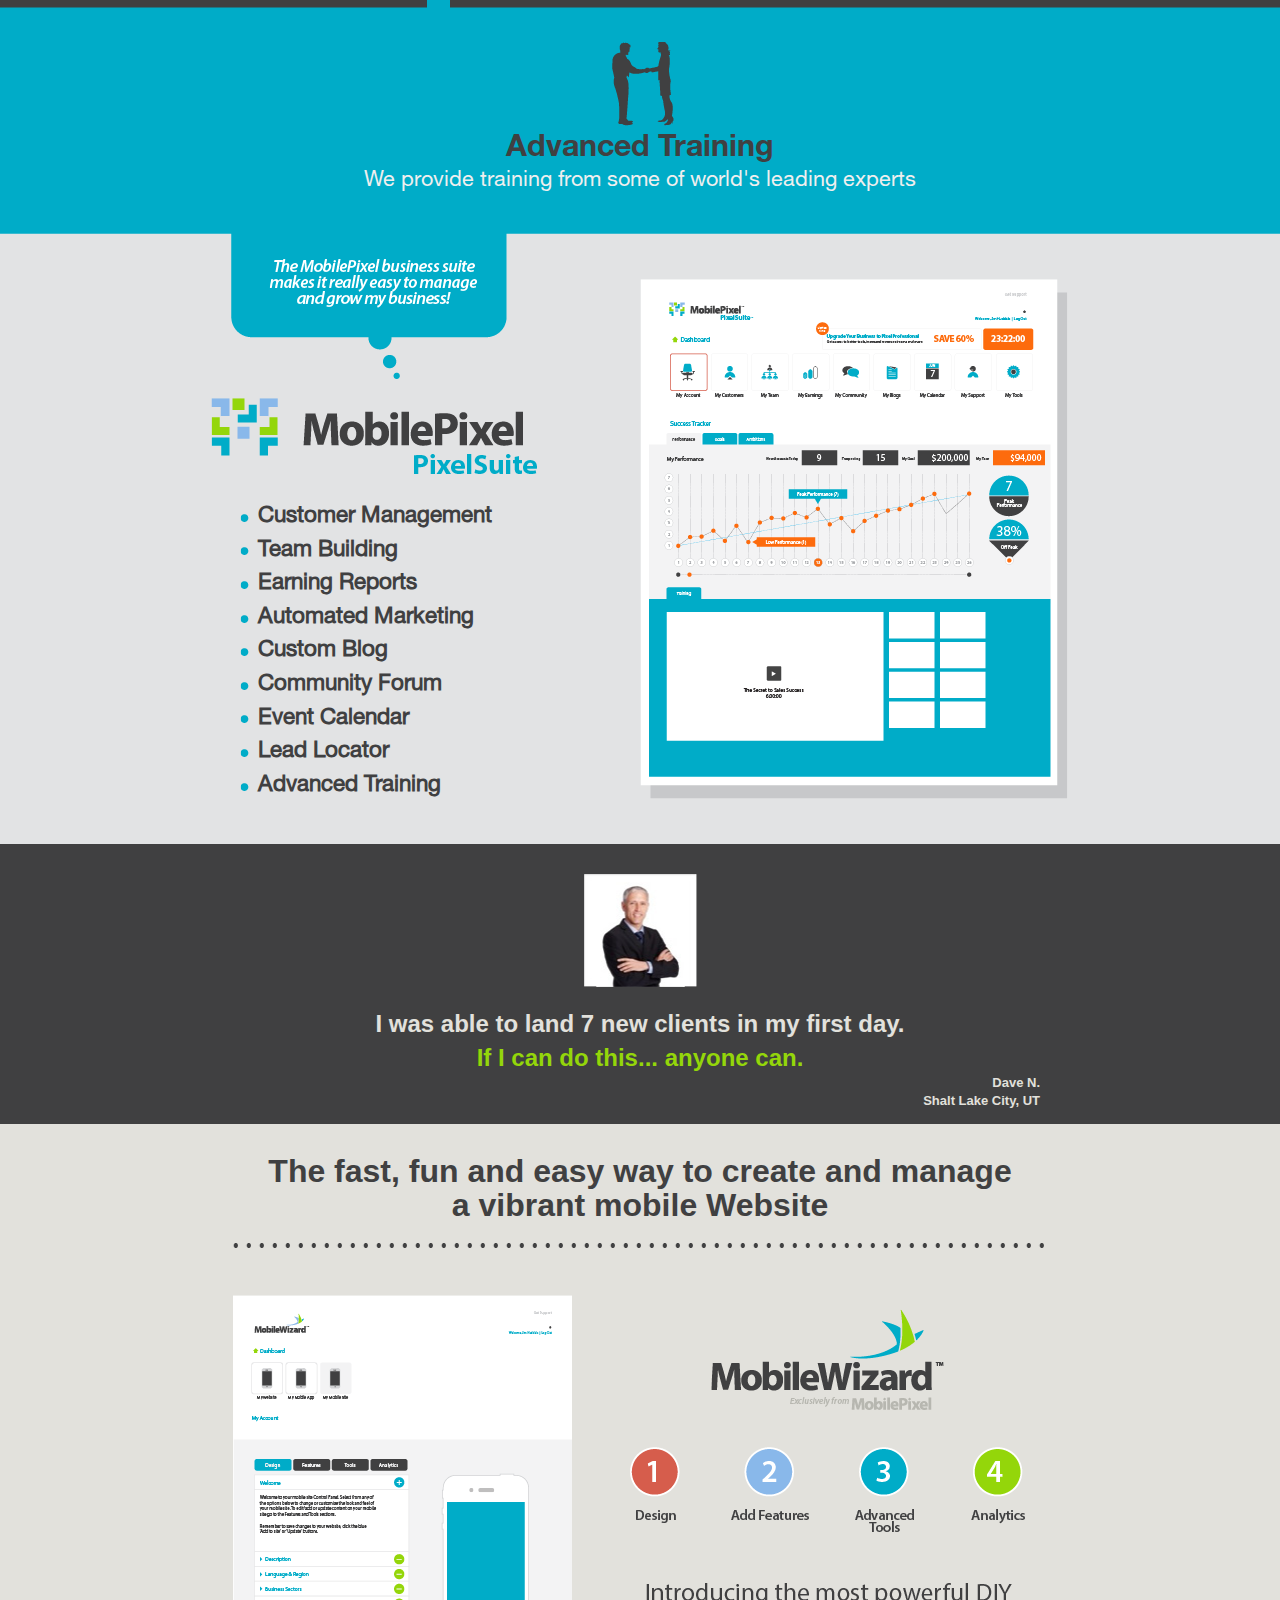
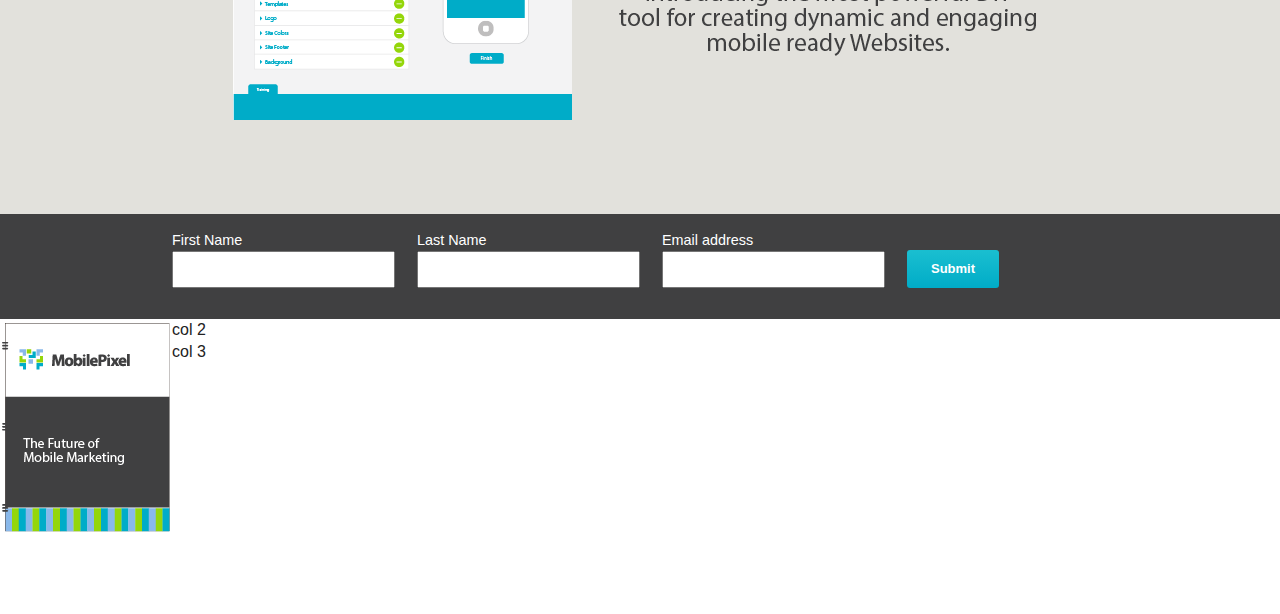
==== commit 1813f9f2: "commit 10.11" ====
--- a/index.html
+++ b/index.html
@@ -103,9 +103,103 @@
                 </div>
                 <h1>Leading experts predict the mobile internet will<br />be primary source of e-commerce by 2016</h1>
             </div>
+            <h2>
+                Right now there are <span style="color:#404041">20,000,000</span> small and medium sized businesses<br />who need help creating a mobile marketing solution.
+            </h2>
+        </div>
+    </div>
+
+    <div class="mb-section">
+        <div class="mb-logo">
+            <img src="css/img/logo.jpg" alt="mobile pixel"/>
+        </div>
+        <h2>Start your business today and help meet the exploding demand<br />for mobile marketing.</h2>
+        <div class="mb-p">
+                <p>
+                    As a MobilePixel Consultant you will help meet the demand of millions of businesses trying to keep up with the changing marketplace. 
+                </p>
+                <p class="blue">
+                    Your MobilePixel business comes with everything you will need to create a six-figure income and recuring revenue stream.
+                </p>
+        </div>
+    </div>
+    <div class="multi-rpt">
+        <div class="circles"><img src="css/img/circles.png" /></div>
+        <div class="people"><img src="css/img/people.png" /></div>
+        <h2>Advanced Training</h2>
+        <h3>We provide training from some of world's leading experts</h3>
+    </div>
+    <div class="pixel-suite-wrapper">
+        <div class="pixel-suite">
+            <div class="ps-left">
+                <ul class="left-menu">
+                    <li>Customer Management</li>
+                    <li>Team Building</li>
+                    <li>Earning Reports</li>
+                    <li>Automated Marketing</li>
+                    <li>Custom Blog</li>
+                    <li>Community Forum</li>
+                    <li>Event Calendar</li>
+                    <li>Lead Locator</li>
+                    <li>Advanced Training</li>
+                </ul>
+            </div>
+            <div class="ps-right">
+                <img class="mp-suite-img" src="css/img/mp-suite-img.png" alt="mp suite" />
+            </div>
+            <div class="clear" style="height:20px"></div>
+        </div>
+    </div>
+
+    <div class="clients-wrapper">
+        <div class="clients">
+            <img class="client-img" src="css/img/client.jpg" alt="client" />
+            <h2 class="client-txt1">I was able to land 7 new clients in my first day.</h2>
+            <h2 class="client-txt2">If I can do this... anyone can.</h2>
+            <h3 class="client-txt3">Dave N.<br />Shalt Lake City, UT</h3>
+        </div>
+    </div>
+    
+    <div class="mobile-wizard-wrapper">
+        <div class="mobile-wizard">
+            <h1>The fast, fun and easy way to create and manage<br />a vibrant mobile Website</h1>
+            <div class="dotted"></div>
+            <div class="ws-img"><img src="css/img/ws-img.png" alt="wizard" /></div>
+            <div class="ws-right"><img src="css/img/ws-img-right.png" alt="wizard" /></div>
+        </div>
+    </div>
+
+    <div class="login-bg">
+        <div class="login-wrapper">
             
-        </>
-    </div>
+            <div class="form-field">
+                <label>First Name</label><br />
+                <input type="text" class="input" name="firsname" />
+            </div>
+            <div class="form-field">
+                <label>Last Name</label><br />
+                <input type="text" class="input" name="lastname" />
+            </div>
+            <div class="form-field">
+                <label>Email address</label><br />
+                <input type="text" class="input" name="email" />
+            </div>
+            <div class="join-up">
+                <a href="#join" class="join-btn blue-button">Submit</a>
+            </div> 
+        </div>
+    </div>
+
+    <div class="bottom-content-wrapper">
+        <div class="bottom-content">
+            <div class="col1">
+                <img src="css/img/book.png" alt="book" />
+            </div>
+            <div class="col2">col 2</div>
+            <div class="col3">col 3</div>
+        </div>
+    </div>
+    
 
     <script src="js/jquery.min-1.8.2.js" type="text/javascript"></script>
     <script>window.jQuery || document.write('<script src="js/vendor/jquery-1.8.2.min.js"><\/script>')</script>
--- a/css/main.css
+++ b/css/main.css
@@ -1,6 +1,10 @@
 @font-face {
 font-family: HelveticaNeueLTStd-Bd;
 src: url(fonts/HelveticaNeueLTStd-Bd.otf);
+}
+@font-face {
+font-family: HelveticaNeueLTStd-Roman;
+src: url(fonts/HelveticaNeueLTStd-Roman.otf);
 }
 /* ==========================================================================
    HTML5 Boilerplate styles - h5bp.com (generated via initializr.com)
@@ -405,7 +409,7 @@
 .form-field .input{
     color:#404041;
     font-size:1.65em;
-    width:200px;
+    width:215px;
 }
 .join-btn {
     margin-left:22px;
@@ -413,11 +417,210 @@
 }
 .icon-rpt {
     background: url(img/icon-repeater.png) repeat-x #e2e3e4;
-    height:500px;
+    height:555px;
 }
 .cloud-img {
-    width:653px;
-    margin:0 auto;
-    height:323px;
+    width:675px;
+    margin:0 auto;
     padding-top:40px;
+}
+.cloud-img h1{
+    color:#404041;
+    font-size:1.8em;
+    line-height:1.05em;
+    text-align:center;
+    font-family:HelveticaNeueLTStd-Bd;
+}
+.icon-rpt-inner h2 {
+    font-family:HelveticaNeueLTStd-Bd;
+    color:#ec7f34;
+    width:800px;
+    margin:0 auto;
+    text-align:center;
+    font-size:1.5em;
+}
+.mb-section {
+    width:850px;
+    margin:0 auto;
+    height:225px;
+}
+.mb-logo {
+    text-align:center;
+    margin-top:20px;
+}
+.mb-section h2{
+    font-family:HelveticaNeueLTStd-Bd;
+    color:#404041;
+    text-align:center;
+    font-size:1.2em;
+    line-height:1em;
+    margin-bottom:30px;
+}
+.mb-p p{
+     font-family:Arial,Helvetica;
+    color:#666;
+    text-align:center;
+    font-size:0.75em;
+    margin-bottom:10px;
+    line-height:0.79em;
+    font-weight:100;
+    font-weight:bold;
+}
+.mb-p p.blue{
+    font-famil:Arial,Helvetica;
+    color:#55c8da;
+    text-align:center;
+    margin-top:0px;
+    padding-top:0px;
+    font-size:0.84em;
+    font-weight:bold;
+}
+.multi-rpt {
+    background: url(img/multi-rpt.png) repeat-x;
+    height:439px;
+}
+.circles {
+    width:572px;
+    margin:0 auto;
+    padding-top:31px;
+    height:182px;
+}
+.people {
+    width:83px;
+    height:94px;
+    padding-top:30px;
+    margin:0 auto;
+}
+.multi-rpt h2{
+    text-align:center;
+    color:#404041;
+    font-size:1.9em;
+    line-height:0.5em;
+    text-align:center;
+    font-family:HelveticaNeueLTStd-Bd;
+    margin-top:10px;
+    margin-bottom:10px;
+}
+.multi-rpt h3{
+    text-align:center;
+    color:#efefef;
+    text-align:center;
+    font-family:HelveticaNeueLTStd-Roman;
+    margin-top:0px;
+    font-weight:230;
+    font-size:1.35em;
+}
+.pixel-suite-wrapper {
+    background-color:#e2e3e4;
+    height:610px;
+}
+.pixel-suite {
+    width:860px;
+    margin:0 auto;
+    background-color:#e2e3e4;
+    height:600px;
+}
+.ps-left {
+    width:340px;
+    float:left;
+    background: url(img/pixelsuite-logo.png) no-repeat;
+    height:600px;
+    margin-top:-3px;
+}
+.left-menu {
+    margin-top:270px;
+    margin-left:-10px;
+    
+}
+.left-menu li {
+    font-family:HelveticaNeueLTStd-Roman;
+    color:#404041;
+    list-style:none;
+    padding-left:18px;
+    background: url(img/ls-bullet.png) no-repeat left center;
+    font-size:1.40em;
+    line-height:1.5em;
+    font-weight:bold;
+}
+.mp-suite-img {
+    margin-top:44px;
+    margin-left:90px;
+}
+.clients-wrapper {
+    background-color:#404041;
+    height:280px;
+}
+.clients {
+    width:800px;
+    margin:0 auto;
+}
+.client-img {
+    text-align:center;
+    height:113px;
+    width:113px;
+    display:block;
+    margin:0 auto;
+    padding-top:30px;
+}
+.client-txt1 {
+    color:#e2e1dc;
+    text-align:center;
+    margin-bottom:0px;
+    margin-bottom:0px;
+}
+.client-txt2 {
+    color:#94d60a;
+    text-align:center;
+    margin-bottom:0px;
+    padding-bottom:0px;
+    margin-top:0px;
+}
+.client-txt3 {
+    margin-top:0px;
+    color:#e2e1dc;
+    font-size:13px;
+    text-align:right;
+    line-heigh:15px;
+}
+.mobile-wizard-wrapper {
+    background-color:#e2e1dc;
+    height:690px;
+}
+.mobile-wizard {
+    width: 815px;
+    margin: 0 auto;
+    height:690px;
+}
+.mobile-wizard h1{
+   margin-top:0px;
+   text-align:center;
+   color:#404041;
+   padding-top:30px;
+   line-height:34px;
+}
+.dotted {
+    background: url(img/dotted.png) repeat-x;
+    margin:17px 0px;
+    height:5px;
+}
+.ws-img {
+    float:left;
+    margin-top:30px;
+    width:339px;
+}
+.ws-right {
+    float:right;
+    margin-top:30px;
+}
+.bottom-content-wrapper {
+    height:295px;
+}
+.bottom-content {
+    height:295px;
+    width:840px;
+    marhin:0 auto;
+}
+.col1 {
+    float:left;
+
 }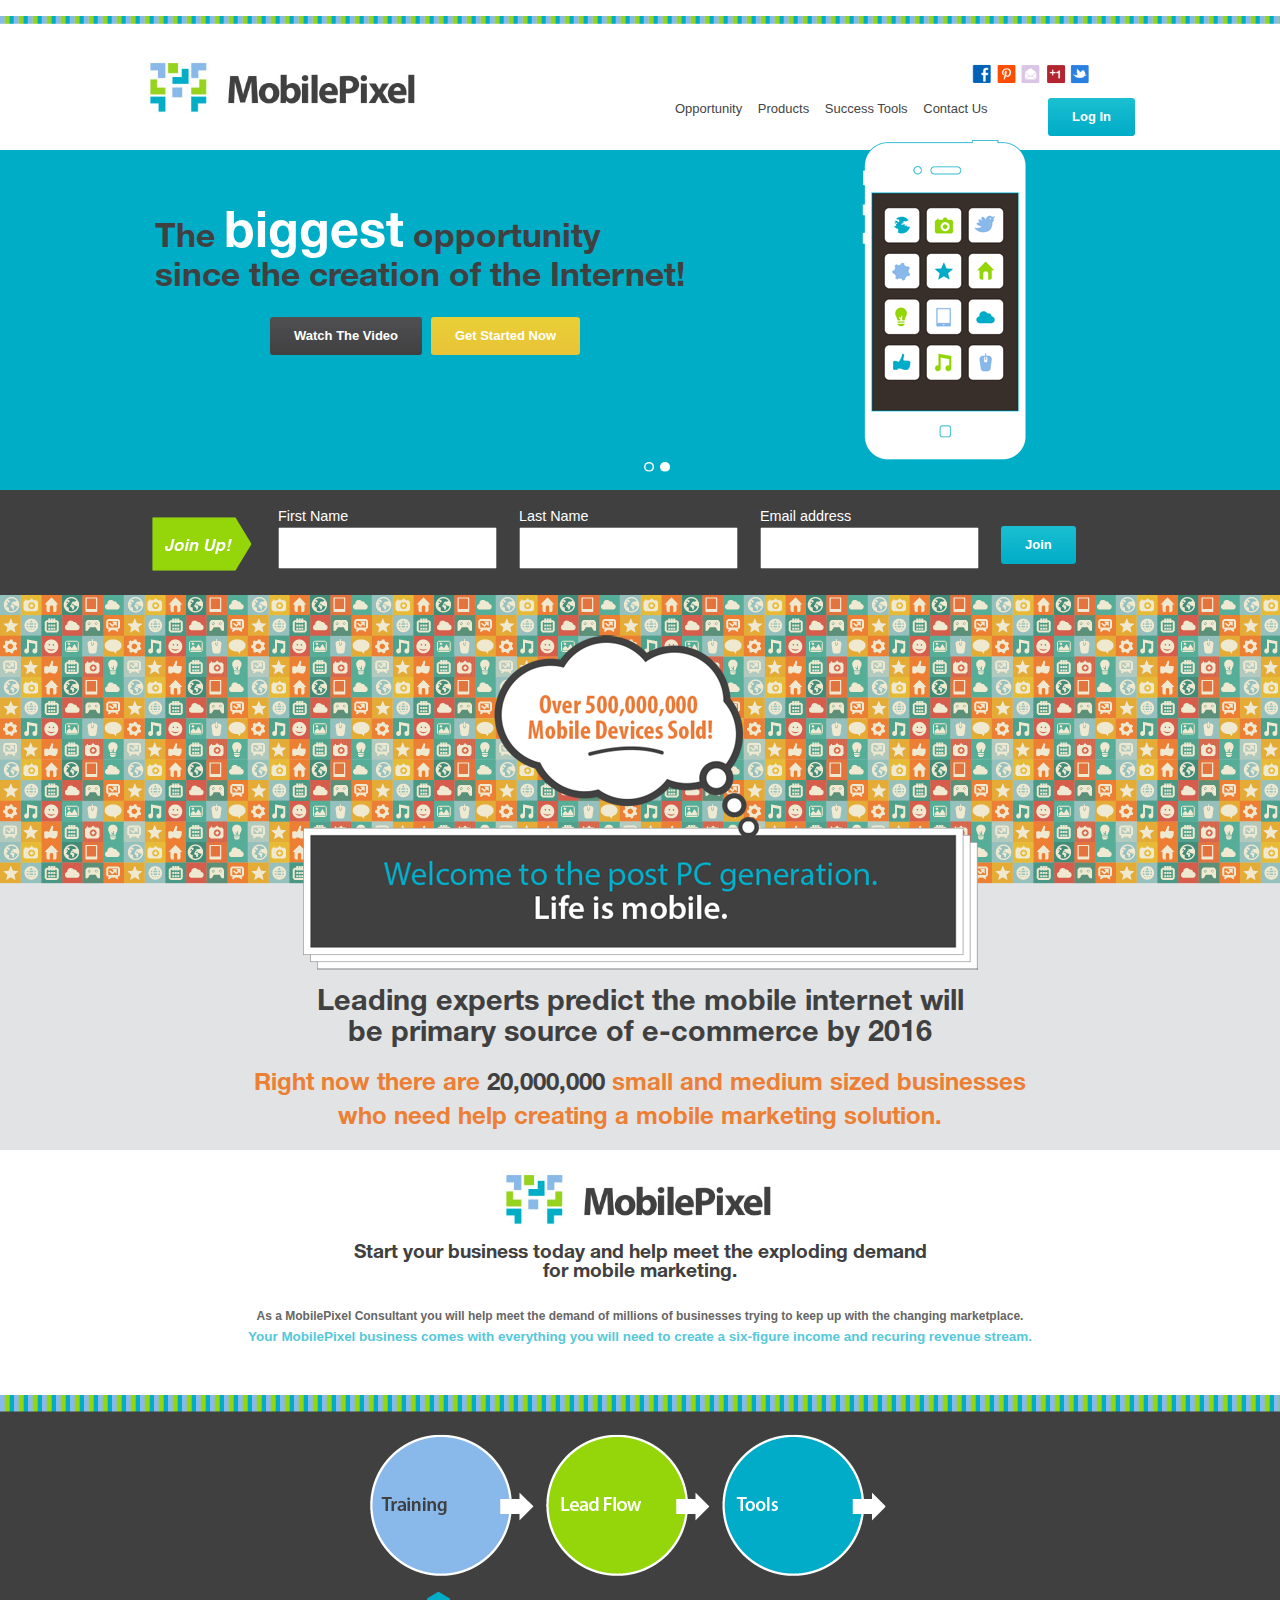
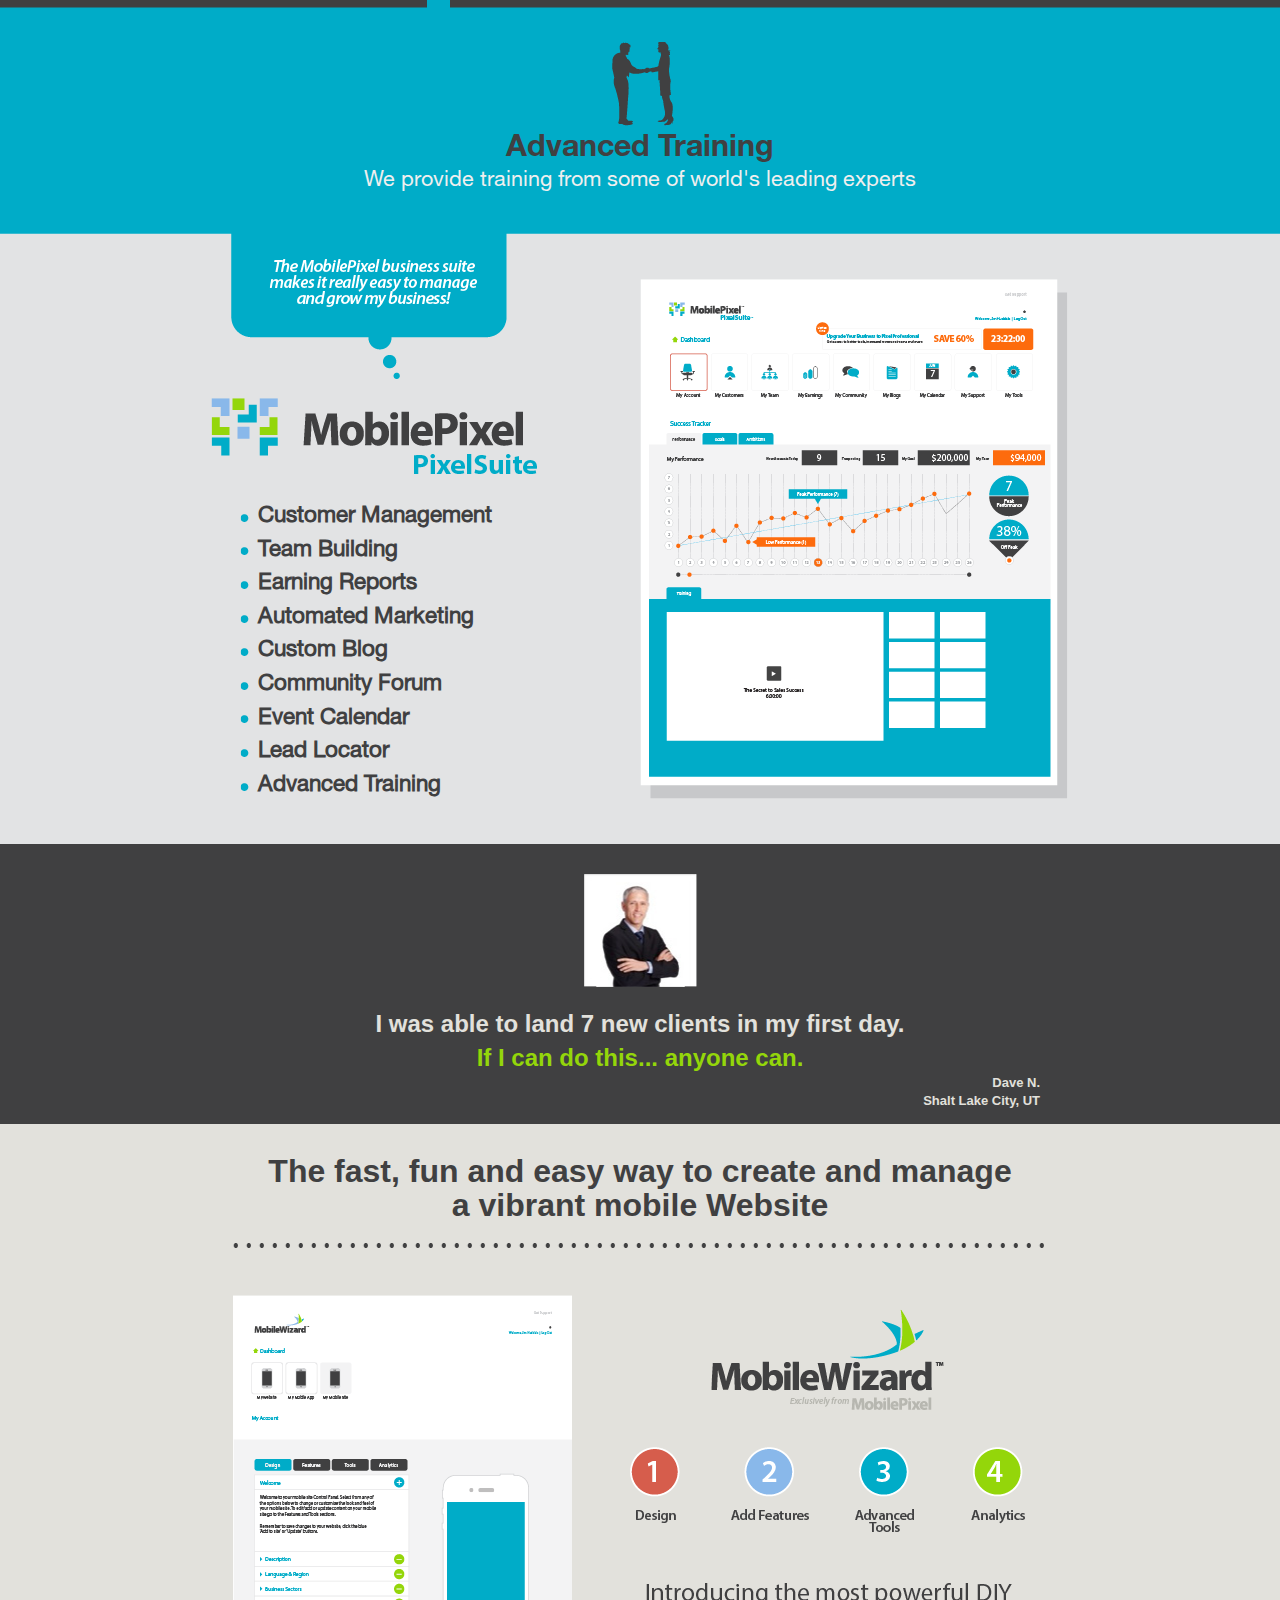
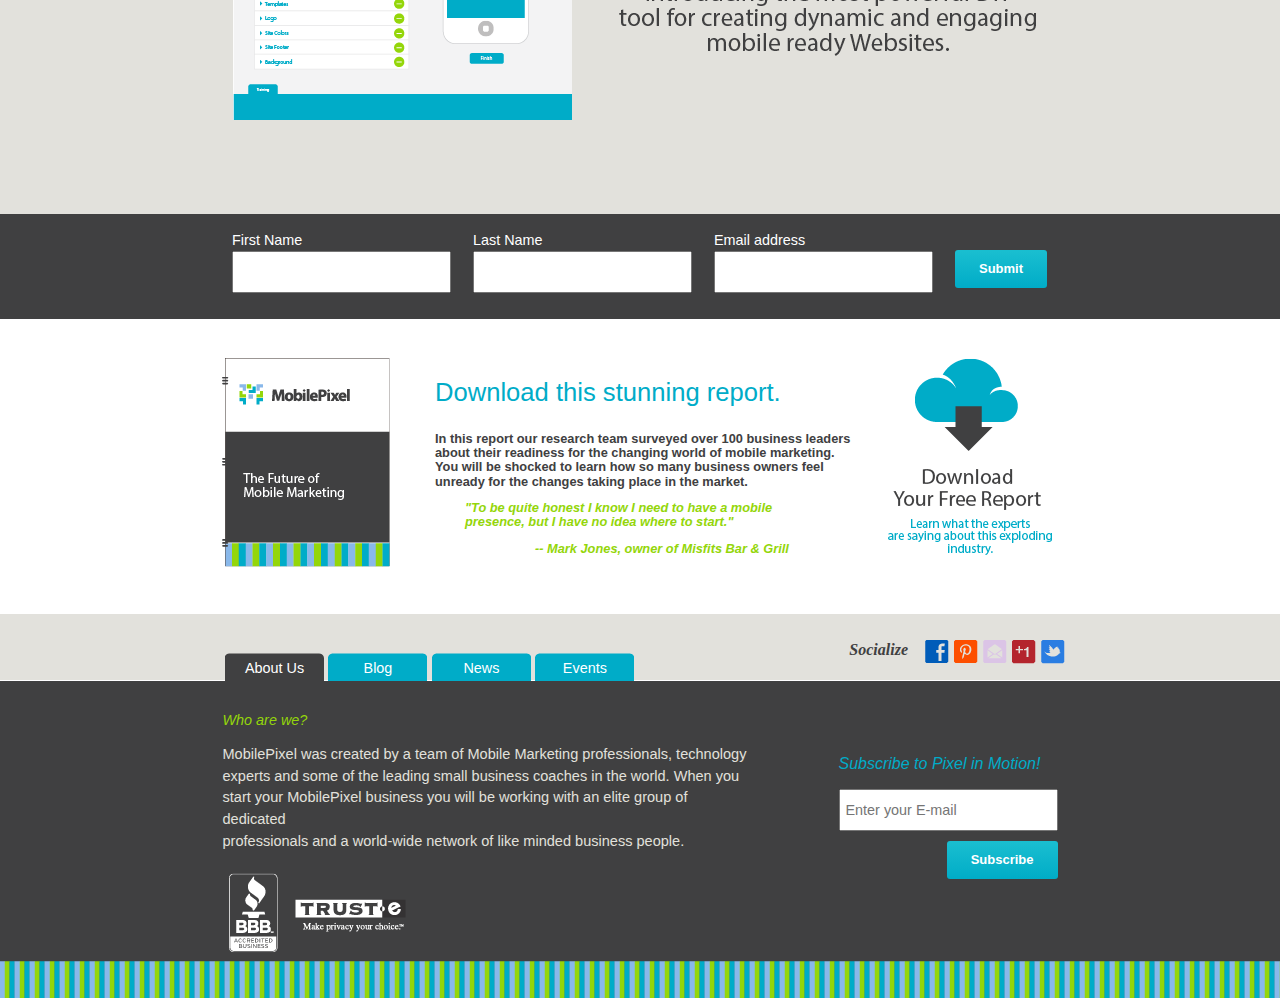
==== commit 6847db91: "final" ====
--- a/index.html
+++ b/index.html
@@ -170,7 +170,7 @@
     </div>
 
     <div class="login-bg">
-        <div class="login-wrapper">
+        <div class="login2 login-wrapper">
             
             <div class="form-field">
                 <label>First Name</label><br />
@@ -195,12 +195,78 @@
             <div class="col1">
                 <img src="css/img/book.png" alt="book" />
             </div>
-            <div class="col2">col 2</div>
-            <div class="col3">col 3</div>
-        </div>
-    </div>
-    
-
+            <div class="col2">
+                <h2>Download this stunning report.</h2>
+                <div>
+                    <p>
+                    In this report our research team surveyed over 100 business leaders about their readiness for the changing world of mobile marketing. You will be shocked to learn how so many business owners feel unready for the changes taking place in the market.
+                    </p>
+                </div>
+                <div>
+                    <p class="quote-text">
+                    "To be quite honest I know I need to have a mobile<br /> presence, but I have no idea where to start."
+                    </p>
+                </div>
+                <div>
+                    <p class="sign">
+                    -- Mark Jones, owner of Misfits Bar &amp; Grill
+                    </p>
+                </div>
+            </div>
+            <div class="col3"><a href="#download-report"><img src="css/img/download-report.png" /></a></div>
+            <div class="clear"></div>
+        </div>
+    </div>
+    <div class="footer-nav">
+        <div class="footer-nav-inner">
+            <nav class="foot-nav">
+                <a class="current" href="#about">About Us</a>
+                <a href="#blog">Blog</a>
+                <a href="#news">News</a>
+                <a href="#events">Events</a>
+            </nav>
+            <div class="socialize">
+                Socialize&nbsp;&nbsp;&nbsp;
+                <a href="http://www.facebook.com" title="Share on Facebook">
+                    <img src="css/img/fb2.png" alt="share on facebook" /></a>
+                <a href="http://www.blogger.com" title="Share on Blogger">
+                    <img src="css/img/bloger2.png" alt="share on blogger.com" /></a>
+                <a href="mailto:email@email.com" title="Email Friends">
+                    <img src="css/img/email2.png" alt="email" /></a>
+                <a href="http://plus.google.com" title="Share on Google plus">
+                    <img src="css/img/plus2.png" alt="share on google plus" /></a>
+                <a href="http://www.twitter.com" title="Tweet">
+                    <img src="css/img/twitter2.png" alt="share on twitter" /></a>
+            </div>
+            <div class="clear"></div>
+        </div>
+    </div>
+
+    <div class="footer-content-wrapper">
+        <div class="footer-content">
+            <div class="footer-left">
+                <div>
+                    <h3>Who are we?</h3>
+                    <p>
+                        MobilePixel was created by a team of Mobile Marketing professionals, technology<br /> experts and some of the leading small business coaches in the world. When you<br />start your MobilePixel business you will be working with an elite group of dedicated<br /> professionals and a world-wide network of like minded business people.
+                    </p>
+                    <div>
+                        <img src="css/img/bbb.png" alt="bbb" />
+                        <img src="css/img/trust.png" alt="trust" />
+                    </div>
+                </div>
+            </div>
+            <div class="footer-right">
+                <div class="subscribe">
+                    <h3>Subscribe to Pixel in Motion!</h3>
+                    <input type="text" class="input" name="firsname" placeholder="Enter your E-mail" />
+                </div>
+                <div class="clear"></div>
+                <a href="#subscribe" class="blue-button">Subscribe</a>
+            </div>
+        </div>
+    </div>
+    <div class="bottom-rpt"></div>
     <script src="js/jquery.min-1.8.2.js" type="text/javascript"></script>
     <script>window.jQuery || document.write('<script src="js/vendor/jquery-1.8.2.min.js"><\/script>')</script>
 
--- a/css/main.css
+++ b/css/main.css
@@ -409,7 +409,12 @@
 .form-field .input{
     color:#404041;
     font-size:1.65em;
-    width:215px;
+    width:205px;
+    color:#333;
+    height:34px;
+    line-height:38px;
+    padding:2px 5px;
+    font-size:0.9em;
 }
 .join-btn {
     margin-left:22px;
@@ -612,15 +617,148 @@
     float:right;
     margin-top:30px;
 }
+.login2 {
+    width:860px;
+}
 .bottom-content-wrapper {
     height:295px;
 }
 .bottom-content {
-    height:295px;
+    padding-top:35px;
     width:840px;
-    marhin:0 auto;
+    margin:0 auto;
 }
 .col1 {
     float:left;
-
+    width:215px;
+    
+}
+.col2 {
+    width:425px;
+    float:left;
+}
+.col2 h2 {
+    color:#00acc8;
+    font-weight:200;
+    font-size:1.6em;
+}
+.col2 div p {
+    color:#404041;
+    line-height:1.1em;
+    font-size:0.8em;
+    font-weight:bold;
+}
+.col2 div p.quote-text{
+    color:#94d60a;
+    padding-left:30px;
+    font-style:italic;
+}
+.col2 div p.sign{
+    color:#94d60a;
+    padding-left:100px;
+    font-style:italic;
+}
+.col3 {
+    float:right;
+}
+.footer-nav {
+    background-color: #e2e1dc;
+}
+.footer-nav-inner {
+    width:850px;
+    margin:0 auto;
+    height:66px;
+}
+.foot-nav {
+    display:block;float:left;
+    margin-top:39px;
+    margin-left:10px;
+}
+.foot-nav a{
+    width:99px;
+    background: url(img/bluebg.png) no-repeat;
+    display:inline-block;
+    color:#fff;
+    text-decoration:none;
+    text-align:center;
+    font-size:0.9em;
+    height:23px;
+    padding-top:5px;
+}
+.foot-nav a.current, .foot-nav a:hover{
+    width:99px;
+    background: url(img/darkbg.png) no-repeat;
+    display:inline-block;
+    color:#fff;
+    text-decoration:none;
+    text-align:center;
+    font-size:0.9em;
+    height:23px;
+    padding-top:5px;
+}
+.socialize {
+    float:right;
+    margin-top:25px;
+    font-size:1.0em;
+    font-weight:bold;
+    color:#404041;
+    font-family:'Lucida Sans';
+    font-style:italic;
+}
+.footer-content-wrapper {
+    background-color:#404041;
+}
+.footer-content {
+    width:835px;
+    margin:0 auto;
+    min-height:280px;
+    margin-top:1px;
+}
+.footer-left {
+  float:left;
+  width:529px;
+}
+.footer-left h3 {
+    color:#94d60a;
+    line-height:1.1em;
+    font-size:0.9em;
+    font-weight:200;
+    font-style:italic;
+    padding-top:18px;
+}
+.footer-left p {
+    color:#e2e1dc;
+    font-size:0.91em;
+    line-height:1.5em;
+}
+.footer-right {
+    padding-top:40px;
+    float:right;
+}
+.footer-right h3 {
+    color:#00acc8;
+    line-height:1.1em;
+    font-size:1em;
+    font-weight:200;
+    font-style:italic;
+    padding-top:18px;
+}
+.footer-right .input {
+    color:#333;
+    height:34px;
+    line-height:34px;
+    padding:2px 5px;
+    font-size:0.9em;
+    width:205px;
+}
+.footer-right a{
+    float:right;
+    margin-top:10px;
+}
+.subscribe {
+    float:right;
+}
+.bottom-rpt {
+    background: url(img/bottom-rpt.png) repeat-x;
+    height:37px;
 }